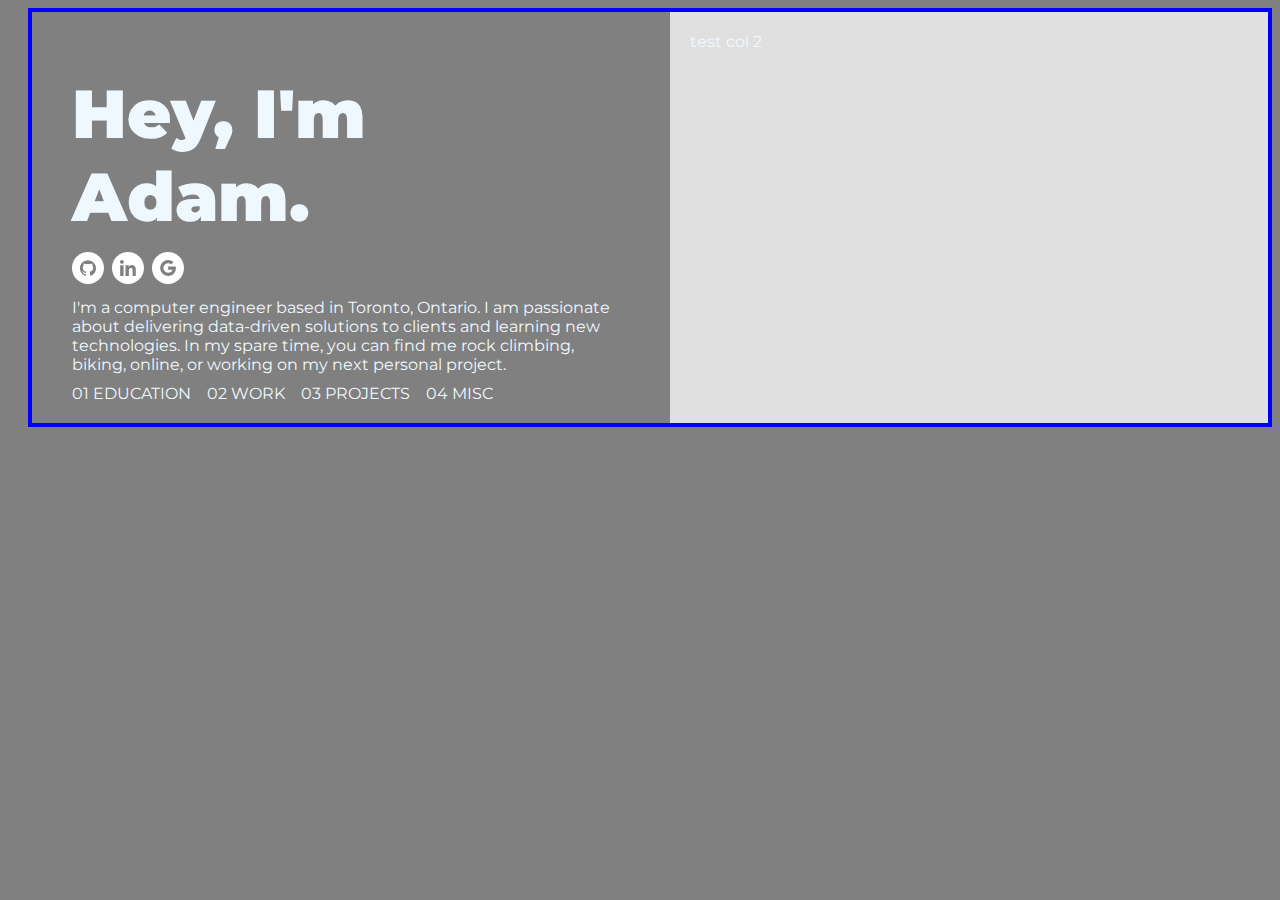
==== index.html @ 9b94fdc8 "photo button function complete, styling 90%" ====
<!DOCTYPE html>
<html lang="en">
<head>
    <meta charset="UTF-8">
    <meta name="viewport" content="width=device-width, initial-scale=1.0">
    <link rel="stylesheet" href="styles.css">
    <link href='https://fonts.googleapis.com/css?family=Montserrat' rel='stylesheet'>
    <title>Adam's Personal Website</title>
</head>
<body>
    <div class="grid-container">
        <div class="left-column">
            <h1><strong>Hey, I'm </br> Adam.</strong></h1>
            
            <nav class="socials">
                <a href="https://github.com/aolwyn" target="_blank"><img src="./Assets/github.svg" alt="GitHub Icon"></a>
                <a href="https://www.linkedin.com/in/adam-bayley-4b6611227/" target="_blank"><img src="./Assets/linkedin.svg" alt="LinkedIn Icon"></a>
                <a href="mailto:secretage002@gmail.com" target="_blank"><img src="./Assets/google.svg"  alt="Google Icon"></a>
                <!-- <img src="./Assets/res.svg" alt="Resume"> TODO -->
            </nav>
            <p>I'm a computer engineer based in Toronto, Ontario. 
                I am passionate about delivering data-driven solutions to clients and learning new technologies.
                In my spare time, you can find me rock climbing, biking, online, or working on my next personal project.</p>
            
                <div class="interior-linking">
                    <a href="#">01 EDUCATION</a>    <a href="#">02 WORK</a>    <a href="#">03 PROJECTS</a>    <a href="#">04 MISC</a>
                </div>
        </div>


        <div class="right-column">
            <p>test col 2</p>
        </div>



    </div>
  
</body>
</html>
---- styles.css ----
body {
    font-family: 'Montserrat', sans-serif;
    background-color: gray;
    color:aliceblue;

} 
h1, p, nav {
    margin: 0;
    padding: 0px;
}

.grid-container {
    display: grid;
    grid-template-columns: 1fr 1fr;
    gap: 20px;
    max-width: 1600px;
    border: 4px solid blue;
    padding-left: 20px;
    margin-left: 20px;
}

.left-column {
    padding: 20px;
    margin-top: 40px;
}

.left-column h1 {
    font-size: 68px;
    padding-bottom: 10px;
}

.socials {
    margin-bottom: 10px;
}
.socials a {
    margin-right: 4px; 
}

.socials img {
    max-width: 80px;
    max-height: 80px;
    display: inline;
    margin-top: 0%;
    padding-top: 4px;
}

.interior-linking {
    margin-top: 10px;
}

.interior-linking a{
    text-decoration: none;
    margin-right: 12px;
    color: inherit;
}

.interior-linking a:hover {
    color: #2E456D;
}

/*               */

.right-column {
    padding: 20px;
    background-color: #e0e0e0;
}
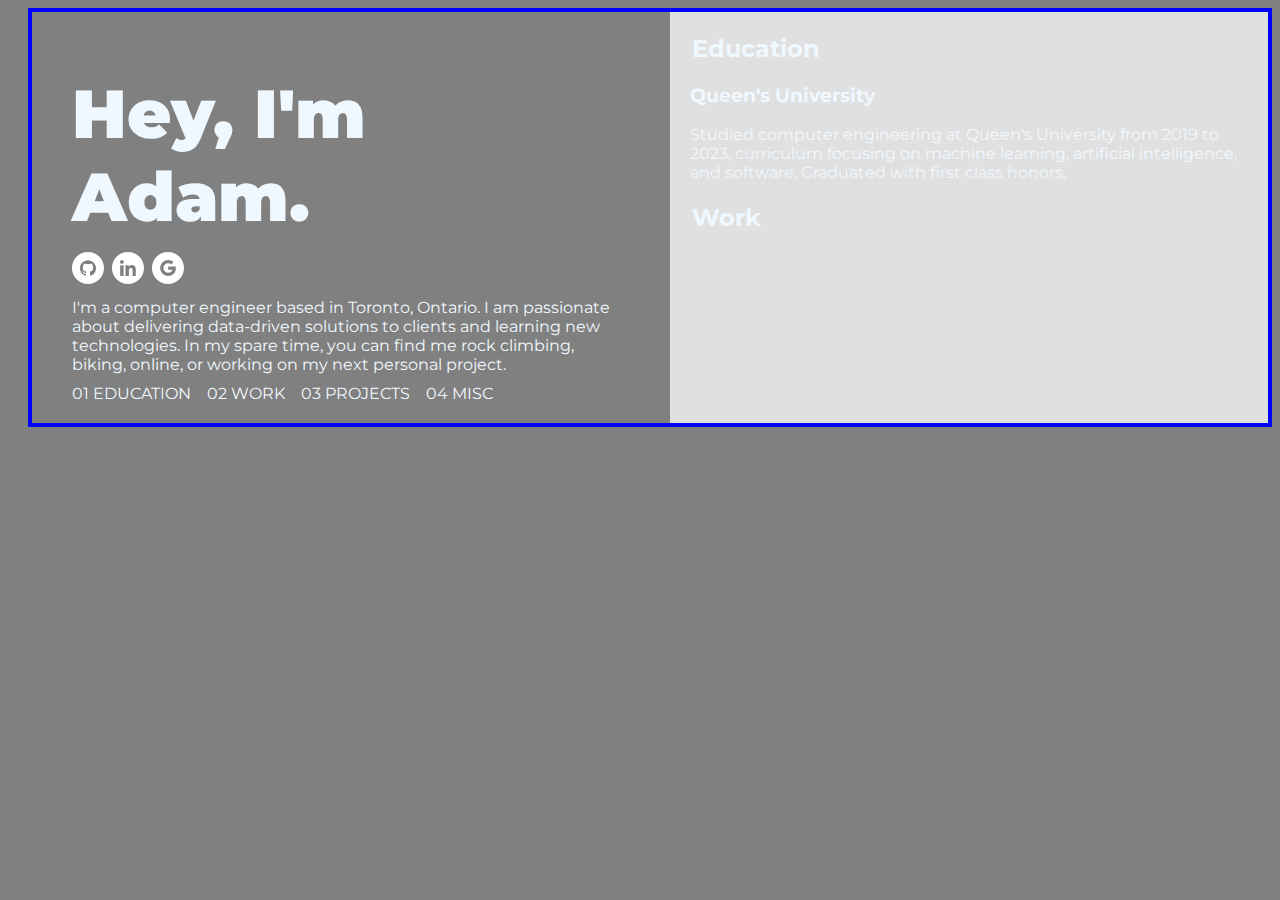
==== commit 7afa855b: "education panel near complete, need to add background" ====
--- a/index.html
+++ b/index.html
@@ -23,13 +23,23 @@
                 In my spare time, you can find me rock climbing, biking, online, or working on my next personal project.</p>
             
                 <div class="interior-linking">
-                    <a href="#">01 EDUCATION</a>    <a href="#">02 WORK</a>    <a href="#">03 PROJECTS</a>    <a href="#">04 MISC</a>
+                    <a href="#Education">01 EDUCATION</a>    <a href="#Work">02 WORK</a>    <a href="#">03 PROJECTS</a>    <a href="#">04 MISC</a>
                 </div>
         </div>
 
 
         <div class="right-column">
-            <p>test col 2</p>
+            <section class="Education" id="Education">
+                <h2>Education</h2>
+                <a href="https://www.queensu.ca/" target="_blank"><h3>Queen's University</h3></a>
+                <p>Studied computer engineering at Queen's University from 2019 to 2023, curriculum focusing on machine learning, artificial intelligence, and software. Graduated with first class honors.</p>
+            </section>
+            <br>
+            <section class="Work" id="Work">
+            <h2>Work</h2>
+
+            </section>
+
         </div>
 
 
--- a/styles.css
+++ b/styles.css
@@ -1,16 +1,18 @@
-
-
 body {
     font-family: 'Montserrat', sans-serif;
     background-color: gray;
     color:aliceblue;
 
 } 
-h1, p, nav {
+h1, h2, p, nav {
     margin: 0;
     padding: 0px;
 }
 
+a {
+    text-decoration: none;
+    color: inherit;
+}
 .grid-container {
     display: grid;
     grid-template-columns: 1fr 1fr;
@@ -51,9 +53,7 @@
 }
 
 .interior-linking a{
-    text-decoration: none;
     margin-right: 12px;
-    color: inherit;
 }
 
 .interior-linking a:hover {
@@ -67,3 +67,8 @@
     background-color: #e0e0e0;
 }
 
+.right-column h2 {
+    padding-bottom: 2px;
+    margin: 2px;
+}
+
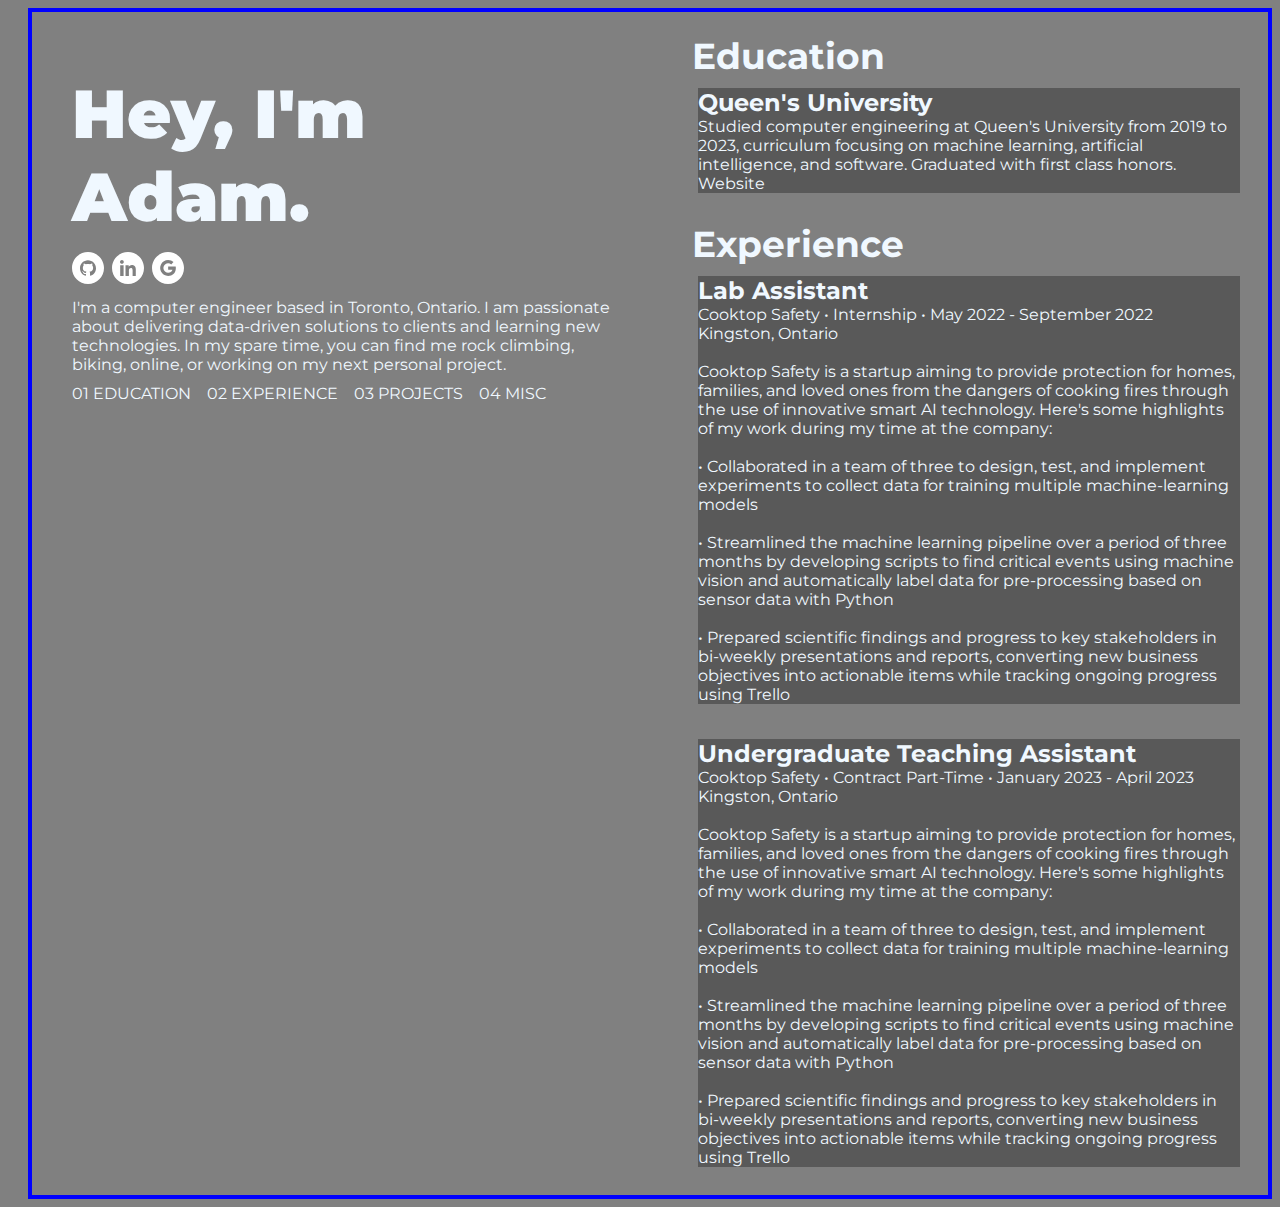
==== commit 4e01b4fd: "updated right panel, education done" ====
--- a/index.html
+++ b/index.html
@@ -23,20 +23,53 @@
                 In my spare time, you can find me rock climbing, biking, online, or working on my next personal project.</p>
             
                 <div class="interior-linking">
-                    <a href="#Education">01 EDUCATION</a>    <a href="#Work">02 WORK</a>    <a href="#">03 PROJECTS</a>    <a href="#">04 MISC</a>
+                    <a href="#Education">01 EDUCATION</a>    <a href="#Experience">02 EXPERIENCE</a>    <a href="#">03 PROJECTS</a>    <a href="#">04 MISC</a>
                 </div>
         </div>
 
 
         <div class="right-column">
             <section class="Education" id="Education">
-                <h2>Education</h2>
-                <a href="https://www.queensu.ca/" target="_blank"><h3>Queen's University</h3></a>
-                <p>Studied computer engineering at Queen's University from 2019 to 2023, curriculum focusing on machine learning, artificial intelligence, and software. Graduated with first class honors.</p>
+                <h1>Education</h1>
+                <div class="education-panel">
+                    <h2>Queen's University</h2>
+                    <p>Studied computer engineering at Queen's University from 2019 to 2023, curriculum 
+                    focusing on machine learning, artificial intelligence, and software. Graduated with first class honors.</p> 
+                <br>
+                    <a href="https://www.queensu.ca/" target="_blank"> Website</a>
+                </div> 
             </section>
             <br>
-            <section class="Work" id="Work">
-            <h2>Work</h2>
+            <section class="Experience" id="Experience">
+                <h1>Experience</h1>
+                <div class="experience-panel">
+                    <h2>Lab Assistant</h2>
+                    <a href="https://cooktopsafety.com" target="_blank">Cooktop Safety</a><p> • Internship • May 2022 - September 2022 <br> Kingston, Ontario</p>
+                    <br><br>
+                    <p>Cooktop Safety is a startup aiming to provide protection for homes, families, 
+                        and loved ones from the dangers of cooking fires through the use of innovative smart AI technology. Here's some highlights of my work during my time at the company:</p>
+                    <br><br>
+                    <p> • Collaborated in a team of three to design, test, and implement experiments to collect data for training multiple machine-learning models</p>
+                    <br><br>
+                    <p>• Streamlined the machine learning pipeline over a period of three months by developing scripts to find critical events using machine vision and automatically label data for pre-processing based on sensor data with Python</p>
+                    <br><br>
+                    <p>• Prepared scientific findings and progress to key stakeholders in bi-weekly presentations and reports, converting new business objectives into actionable items while tracking ongoing progress using Trello</p>
+                </div>
+                <br>
+                <div class="experience-panel">
+                    <h2>Undergraduate Teaching Assistant</h2>
+                    <a href="https://cooktopsafety.com" target="_blank">Cooktop Safety</a><p> • Contract Part-Time • January 2023 - April 2023 <br> Kingston, Ontario</p>
+                    <br><br>
+                    <p>Cooktop Safety is a startup aiming to provide protection for homes, families, 
+                        and loved ones from the dangers of cooking fires through the use of innovative smart AI technology. Here's some highlights of my work during my time at the company:</p>
+                    <br><br>
+                    <p> • Collaborated in a team of three to design, test, and implement experiments to collect data for training multiple machine-learning models</p>
+                    <br><br>
+                    <p>• Streamlined the machine learning pipeline over a period of three months by developing scripts to find critical events using machine vision and automatically label data for pre-processing based on sensor data with Python</p>
+                    <br><br>
+                    <p>• Prepared scientific findings and progress to key stakeholders in bi-weekly presentations and reports, converting new business objectives into actionable items while tracking ongoing progress using Trello</p>
+                </div>
+
 
             </section>
 
--- a/styles.css
+++ b/styles.css
@@ -64,11 +64,28 @@
 
 .right-column {
     padding: 20px;
-    background-color: #e0e0e0;
+    /* background-color: #e0e0e0; */
+    background-color: gray;
 }
 
-.right-column h2 {
+.right-column h1 {
     padding-bottom: 2px;
     margin: 2px;
+    font-size: 36px;
 }
 
+.education-panel {
+    /* opacity: 0.3; */
+    background-color: rgb(0,0,0,0.3);
+    margin: 8px;
+}
+
+.experience-panel {
+    background-color: rgb(0,0,0,0.3);
+    margin: 8px;
+
+}
+
+.experience-panel a, p {
+    display: inline;
+}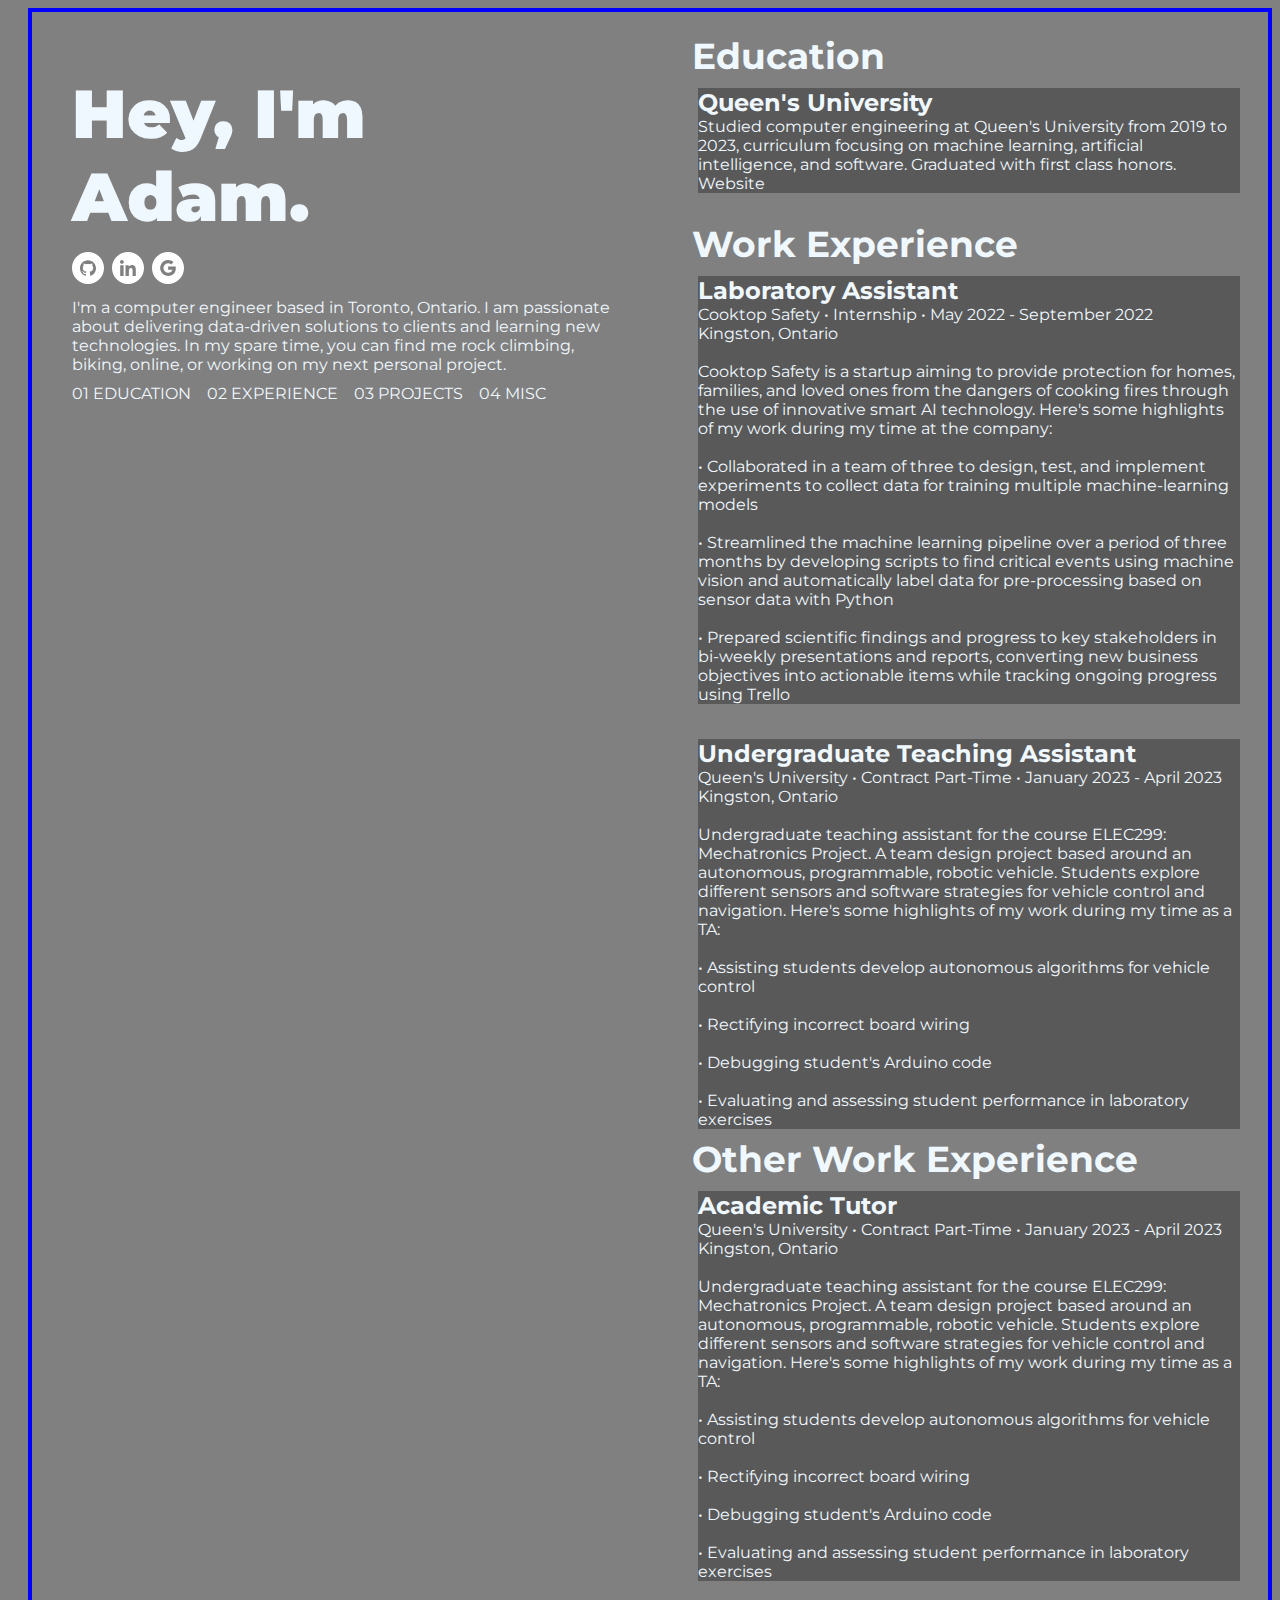
==== commit 202d61c3: "UTA added, need to make section more modular." ====
--- a/index.html
+++ b/index.html
@@ -41,9 +41,9 @@
             </section>
             <br>
             <section class="Experience" id="Experience">
-                <h1>Experience</h1>
+                <h1>Work Experience</h1>
                 <div class="experience-panel">
-                    <h2>Lab Assistant</h2>
+                    <h2>Laboratory Assistant</h2>
                     <a href="https://cooktopsafety.com" target="_blank">Cooktop Safety</a><p> • Internship • May 2022 - September 2022 <br> Kingston, Ontario</p>
                     <br><br>
                     <p>Cooktop Safety is a startup aiming to provide protection for homes, families, 
@@ -58,20 +58,34 @@
                 <br>
                 <div class="experience-panel">
                     <h2>Undergraduate Teaching Assistant</h2>
-                    <a href="https://cooktopsafety.com" target="_blank">Cooktop Safety</a><p> • Contract Part-Time • January 2023 - April 2023 <br> Kingston, Ontario</p>
+                    <a href="https://engineering.queensu.ca/ece/undergraduate/courses/elec-299.html" target="_blank">Queen's University</a><p> • Contract Part-Time • January 2023 - April 2023 <br> Kingston, Ontario</p>
                     <br><br>
-                    <p>Cooktop Safety is a startup aiming to provide protection for homes, families, 
-                        and loved ones from the dangers of cooking fires through the use of innovative smart AI technology. Here's some highlights of my work during my time at the company:</p>
+                    <p>Undergraduate teaching assistant for the course ELEC299: Mechatronics Project. A team design project based around an autonomous, programmable, robotic vehicle. Students explore different sensors and software strategies for vehicle control and navigation. Here's some highlights of my work during my time as a TA:</p>
                     <br><br>
-                    <p> • Collaborated in a team of three to design, test, and implement experiments to collect data for training multiple machine-learning models</p>
+                    <p> • Assisting students develop autonomous algorithms for vehicle control</p>
                     <br><br>
-                    <p>• Streamlined the machine learning pipeline over a period of three months by developing scripts to find critical events using machine vision and automatically label data for pre-processing based on sensor data with Python</p>
+                    <p>• Rectifying incorrect board wiring</p>
                     <br><br>
-                    <p>• Prepared scientific findings and progress to key stakeholders in bi-weekly presentations and reports, converting new business objectives into actionable items while tracking ongoing progress using Trello</p>
+                    <p>• Debugging student's Arduino code</p>
+                    <br><br>
+                    <p>• Evaluating and assessing student performance in laboratory exercises</p>
                 </div>
-
-
-            </section>
+                <h1>Other Work Experience</h1>
+                <div class="experience-panel">
+                    <h2>Academic Tutor</h2>
+                    <a href="https://engineering.queensu.ca/ece/undergraduate/courses/elec-299.html" target="_blank">Queen's University</a><p> • Contract Part-Time • January 2023 - April 2023 <br> Kingston, Ontario</p>
+                    <br><br>
+                    <p>Undergraduate teaching assistant for the course ELEC299: Mechatronics Project. A team design project based around an autonomous, programmable, robotic vehicle. Students explore different sensors and software strategies for vehicle control and navigation. Here's some highlights of my work during my time as a TA:</p>
+                    <br><br>
+                    <p> • Assisting students develop autonomous algorithms for vehicle control</p>
+                    <br><br>
+                    <p>• Rectifying incorrect board wiring</p>
+                    <br><br>
+                    <p>• Debugging student's Arduino code</p>
+                    <br><br>
+                    <p>• Evaluating and assessing student performance in laboratory exercises</p>
+                </div>
+            </section> <!-- Close the work experience section-->
 
         </div>
 
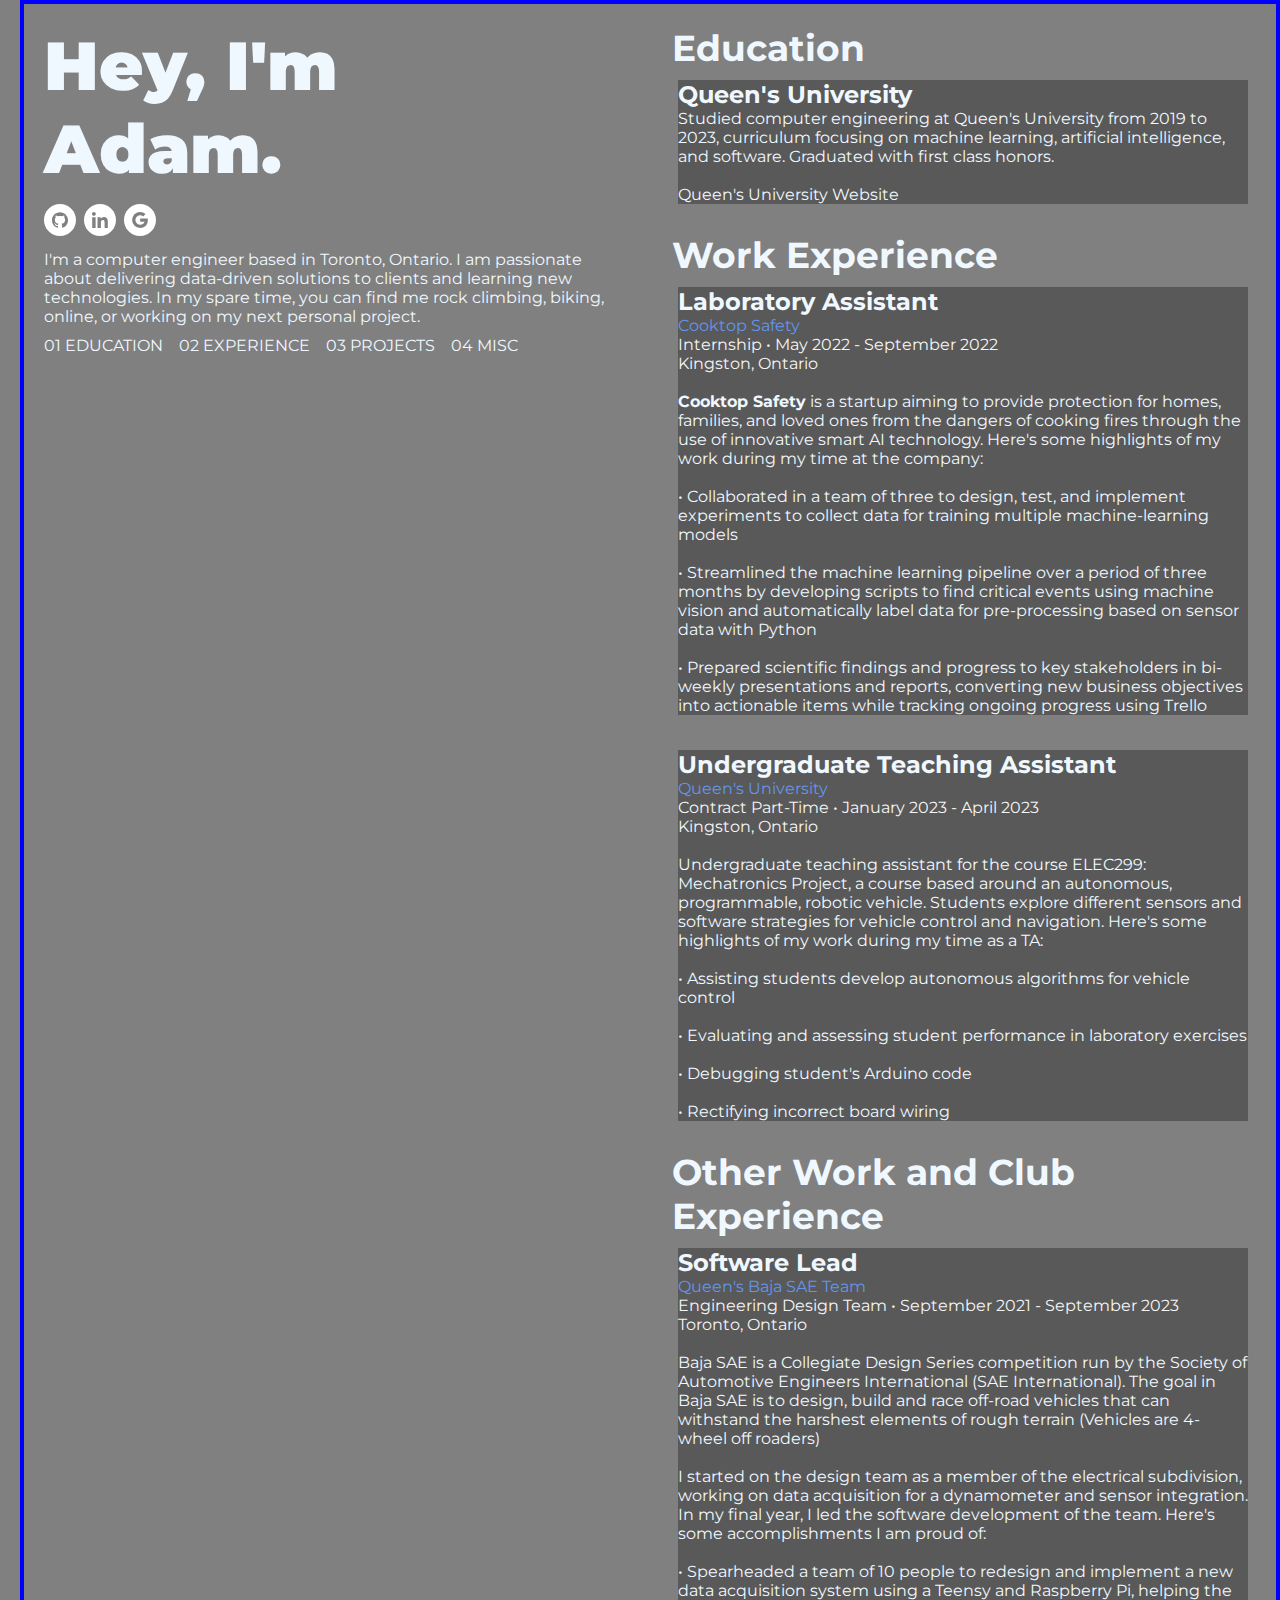
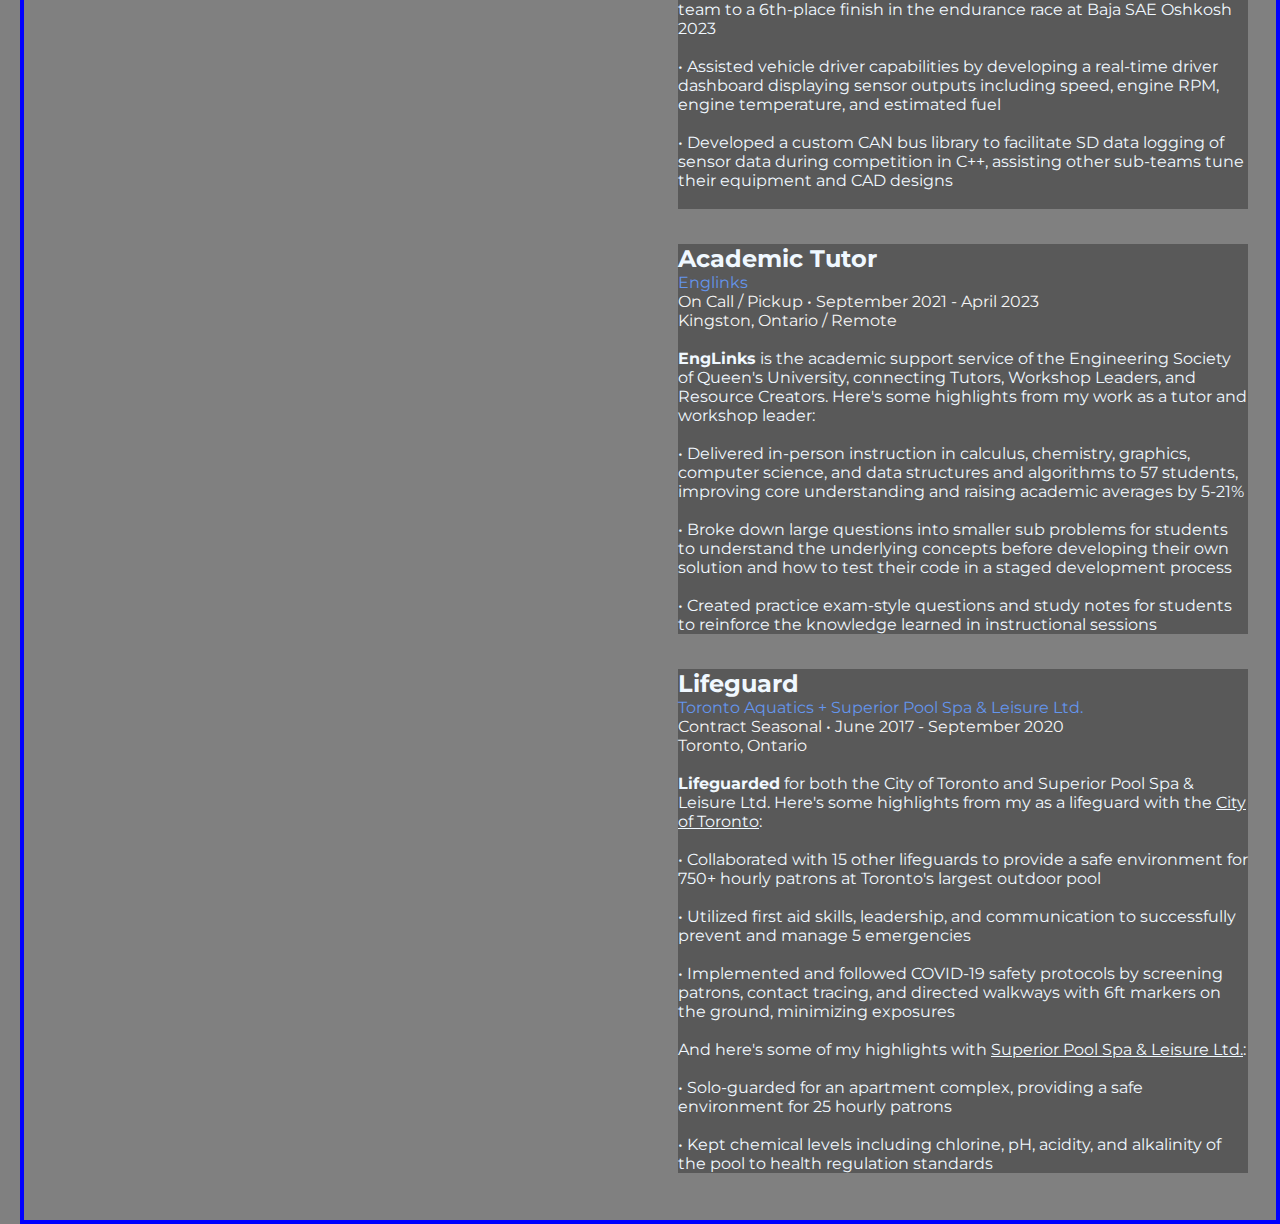
==== commit 5dbc2fea: "all experiences completed, background todo. left column now fixed, right adjusts to viewport." ====
--- a/index.html
+++ b/index.html
@@ -1,97 +1,156 @@
 <!DOCTYPE html>
 <html lang="en">
-<head>
-    <meta charset="UTF-8">
-    <meta name="viewport" content="width=device-width, initial-scale=1.0">
-    <link rel="stylesheet" href="styles.css">
-    <link href='https://fonts.googleapis.com/css?family=Montserrat' rel='stylesheet'>
-    <title>Adam's Personal Website</title>
-</head>
-<body>
-    <div class="grid-container">
-        <div class="left-column">
-            <h1><strong>Hey, I'm </br> Adam.</strong></h1>
-            
-            <nav class="socials">
-                <a href="https://github.com/aolwyn" target="_blank"><img src="./Assets/github.svg" alt="GitHub Icon"></a>
-                <a href="https://www.linkedin.com/in/adam-bayley-4b6611227/" target="_blank"><img src="./Assets/linkedin.svg" alt="LinkedIn Icon"></a>
-                <a href="mailto:secretage002@gmail.com" target="_blank"><img src="./Assets/google.svg"  alt="Google Icon"></a>
-                <!-- <img src="./Assets/res.svg" alt="Resume"> TODO -->
-            </nav>
-            <p>I'm a computer engineer based in Toronto, Ontario. 
-                I am passionate about delivering data-driven solutions to clients and learning new technologies.
-                In my spare time, you can find me rock climbing, biking, online, or working on my next personal project.</p>
-            
-                <div class="interior-linking">
-                    <a href="#Education">01 EDUCATION</a>    <a href="#Experience">02 EXPERIENCE</a>    <a href="#">03 PROJECTS</a>    <a href="#">04 MISC</a>
-                </div>
-        </div>
+	<head>
+		<meta charset="UTF-8">
+		<meta name="viewport" content="width=device-width, initial-scale=1.0">
+		<link rel="stylesheet" href="styles.css">
+		<link href='https://fonts.googleapis.com/css?family=Montserrat' rel='stylesheet'>
+		<title>Adam's Personal Website</title>
+	</head>
+	<body>
+		<div class="grid-container">
+			<div class="left-column">
+				<h1>
+					<strong>Hey, I'm </br> Adam. </strong>
+				</h1>
+				<nav class="socials">
+					<a href="https://github.com/aolwyn" target="_blank">
+						<img src="./Assets/github.svg" alt="GitHub Icon">
+					</a>
+					<a href="https://www.linkedin.com/in/adam-bayley-4b6611227/" target="_blank">
+						<img src="./Assets/linkedin.svg" alt="LinkedIn Icon">
+					</a>
+					<a href="mailto:secretage002@gmail.com" target="_blank">
+						<img src="./Assets/google.svg" alt="Google Icon">
+					</a>
+					<!-- <img src="./Assets/res.svg" alt="Resume"> TODO -->
+				</nav>
+				<p>I'm a computer engineer based in Toronto, Ontario. I am passionate about delivering data-driven solutions to clients and learning new technologies. In my spare time, you can find me rock climbing, biking, online, or working on my next personal project.</p>
+				<div class="interior-linking">
+					<a href="#Education">01 EDUCATION</a>
+					<a href="#Experience">02 EXPERIENCE</a>
+					<a href="#">03 PROJECTS</a>
+					<a href="#">04 MISC</a>
+				</div>
+			</div>
+			<div class="right-column">
+				<section class="Education" id="Education">
+					<h1>Education</h1>
+					<div class="education-panel">
+						<h2>Queen's University</h2>
+						<p>Studied computer engineering at Queen's University from 2019 to 2023, curriculum focusing on machine learning, artificial intelligence, and software. Graduated with first class honors.</p>
+						<br>
+						<a href="https://www.queensu.ca/" target="_blank">Queen's University Website</a>
+					</div>
+				</section>
+				<br>
+				<section class="Experience" id="Experience">
+					<h1>Work Experience</h1>
+					<div class="experience-panel">
+						<h2>Laboratory Assistant</h2>
+						<div class="experience-panel-info">
+							<a href="https://cooktopsafety.com" target="_blank"> Cooktop Safety </a>
+							<p>Internship • May 2022 - September 2022 <br> Kingston, Ontario </p>
+						</div>
+						<br>
+						<p>
+							<strong>Cooktop Safety</strong> is a startup aiming to provide protection for homes, families, and loved ones from the dangers of cooking fires through the use of innovative smart AI technology. Here's some highlights of my work during my time at the company:
+						</p>
+						<br>
+						<p> • Collaborated in a team of three to design, test, and implement experiments to collect data for training multiple machine-learning models</p>
+						<br>
+						<p>• Streamlined the machine learning pipeline over a period of three months by developing scripts to find critical events using machine vision and automatically label data for pre-processing based on sensor data with Python</p>
+						<br>
+						<p>• Prepared scientific findings and progress to key stakeholders in bi-weekly presentations and reports, converting new business objectives into actionable items while tracking ongoing progress using Trello</p>
+					</div>
+					<br>
+					<div class="experience-panel">
+						<h2>Undergraduate Teaching Assistant</h2>
+						<div class="experience-panel-info">
+							<a href="https://engineering.queensu.ca/ece/undergraduate/courses/elec-299.html" target="_blank">Queen's University</a>
+							<p>Contract Part-Time • January 2023 - April 2023 <br> Kingston, Ontario </p>
+						</div>
+						<br>
+						<p>Undergraduate teaching assistant for the course ELEC299: Mechatronics Project, a course based around an autonomous, programmable, robotic vehicle. Students explore different sensors and software strategies for vehicle control and navigation. Here's some highlights of my work during my time as a TA:</p>
+						<br>
+						<p> • Assisting students develop autonomous algorithms for vehicle control</p>
+						<br>
+						<p>• Evaluating and assessing student performance in laboratory exercises</p>
+						<br>
+						<p>• Debugging student's Arduino code</p>
+						<br>
+						<p>• Rectifying incorrect board wiring</p>
+					</div>
+					<br>
+					<h1>Other Work and Club Experience</h1>
+					<div class="experience-panel">
+						<h2>Software Lead</h2>
+						<div class="experience-panel-info">
+							<a href="https://www.queensbaja.ca/about-us/" target="_blank">Queen's Baja SAE Team</a>
+							<p>Engineering Design Team • September 2021 - September 2023 <br> Toronto, Ontario </p>
+						</div>
+						<br>
+						<p>Baja SAE is a Collegiate Design Series competition run by the Society of Automotive Engineers International (SAE International). The goal in Baja SAE is to design, build and race off-road vehicles that can withstand the harshest elements of rough terrain (Vehicles are 4-wheel off roaders)</p>
+						<br>
+						<p>I started on the design team as a member of the electrical subdivision, working on data acquisition for a dynamometer and sensor integration. In my final year, I led the software development of the team. Here's some accomplishments I am proud of:</p>
+						<br>
+						<p>• Spearheaded a team of 10 people to redesign and implement a new data acquisition system using a Teensy and Raspberry Pi, helping the team to a 6th-place finish in the endurance race at Baja SAE Oshkosh 2023</p>
+						<br>
+						<p>• Assisted vehicle driver capabilities by developing a real-time driver dashboard displaying sensor outputs including speed, engine RPM, engine temperature, and estimated fuel </p>
+						<br>
+						<p>• Developed a custom CAN bus library to facilitate SD data logging of sensor data during competition in C++, assisting other sub-teams tune their equipment and CAD designs </p>
+						<br>
+					</div>
+					<br>
+					<div class="experience-panel">
+						<h2>Academic Tutor</h2>
+						<div class="experience-panel-info">
+							<a href="https://englinks.ca/about-englinks/" target="_blank">Englinks</a>
+							<p>On Call / Pickup • September 2021 - April 2023 <br> Kingston, Ontario / Remote </p>
+						</div>
+						<br>
+						<p>
+							<strong>EngLinks</strong> is the academic support service of the Engineering Society of Queen's University, connecting Tutors, Workshop Leaders, and Resource Creators. Here's some highlights from my work as a tutor and workshop leader:
+						</p>
+						<br>
+						<p>• Delivered in-person instruction in calculus, chemistry, graphics, computer science, and data structures and algorithms to 57 students, improving core understanding and raising academic averages by 5-21%</p>
+						<br>
+						<p>• Broke down large questions into smaller sub problems for students to understand the underlying concepts before developing their own solution and how to test their code in a staged development process</p>
+						<br>
+						<p>• Created practice exam-style questions and study notes for students to reinforce the knowledge learned in instructional sessions</p>
+					</div>
+					<br>
+					<div class="experience-panel">
+						<h2>Lifeguard</h2>
+						<div class="experience-panel-info">
+							<a href="https://www.toronto.ca/explore-enjoy/recreation/leadership-employment-readiness/aquatic-leadership/" target="_blank">Toronto Aquatics +</a>
+							<a href="https://superiorpool.com/" target="_blank">Superior Pool Spa & Leisure Ltd.</a>
+							<p>Contract Seasonal • June 2017 - September 2020 <br> Toronto, Ontario </p>
+						</div>
+						<br>
+						<p>
+							<strong>Lifeguarded</strong> for both the City of Toronto and Superior Pool Spa & Leisure Ltd. Here's some highlights from my as a lifeguard with the <u>City of Toronto</u>:
+						</p>
+						<br>
+						<p>• Collaborated with 15 other lifeguards to provide a safe environment for 750+ hourly patrons at Toronto's largest outdoor pool</p>
+						<br>
+						<p>• Utilized first aid skills, leadership, and communication to successfully prevent and manage 5 emergencies</p>
+						<br>
+						<p>• Implemented and followed COVID-19 safety protocols by screening patrons, contact tracing, and directed walkways with 6ft markers on the ground, minimizing exposures</p>
+						<br>
+						<p>And here's some of my highlights with <u>Superior Pool Spa & Leisure Ltd.</u>: </p>
+						<br>
+						<p>• Solo-guarded for an apartment complex, providing a safe environment for 25 hourly patrons</p>
+						<br>
+						<p>• Kept chemical levels including chlorine, pH, acidity, and alkalinity of the pool to health regulation standards </p>
+					</div>
+					<br>
+				</section>
+				<!-- Close the work experience section-->
+                <section class="Projects" id="Projects">
 
-
-        <div class="right-column">
-            <section class="Education" id="Education">
-                <h1>Education</h1>
-                <div class="education-panel">
-                    <h2>Queen's University</h2>
-                    <p>Studied computer engineering at Queen's University from 2019 to 2023, curriculum 
-                    focusing on machine learning, artificial intelligence, and software. Graduated with first class honors.</p> 
-                <br>
-                    <a href="https://www.queensu.ca/" target="_blank"> Website</a>
-                </div> 
-            </section>
-            <br>
-            <section class="Experience" id="Experience">
-                <h1>Work Experience</h1>
-                <div class="experience-panel">
-                    <h2>Laboratory Assistant</h2>
-                    <a href="https://cooktopsafety.com" target="_blank">Cooktop Safety</a><p> • Internship • May 2022 - September 2022 <br> Kingston, Ontario</p>
-                    <br><br>
-                    <p>Cooktop Safety is a startup aiming to provide protection for homes, families, 
-                        and loved ones from the dangers of cooking fires through the use of innovative smart AI technology. Here's some highlights of my work during my time at the company:</p>
-                    <br><br>
-                    <p> • Collaborated in a team of three to design, test, and implement experiments to collect data for training multiple machine-learning models</p>
-                    <br><br>
-                    <p>• Streamlined the machine learning pipeline over a period of three months by developing scripts to find critical events using machine vision and automatically label data for pre-processing based on sensor data with Python</p>
-                    <br><br>
-                    <p>• Prepared scientific findings and progress to key stakeholders in bi-weekly presentations and reports, converting new business objectives into actionable items while tracking ongoing progress using Trello</p>
-                </div>
-                <br>
-                <div class="experience-panel">
-                    <h2>Undergraduate Teaching Assistant</h2>
-                    <a href="https://engineering.queensu.ca/ece/undergraduate/courses/elec-299.html" target="_blank">Queen's University</a><p> • Contract Part-Time • January 2023 - April 2023 <br> Kingston, Ontario</p>
-                    <br><br>
-                    <p>Undergraduate teaching assistant for the course ELEC299: Mechatronics Project. A team design project based around an autonomous, programmable, robotic vehicle. Students explore different sensors and software strategies for vehicle control and navigation. Here's some highlights of my work during my time as a TA:</p>
-                    <br><br>
-                    <p> • Assisting students develop autonomous algorithms for vehicle control</p>
-                    <br><br>
-                    <p>• Rectifying incorrect board wiring</p>
-                    <br><br>
-                    <p>• Debugging student's Arduino code</p>
-                    <br><br>
-                    <p>• Evaluating and assessing student performance in laboratory exercises</p>
-                </div>
-                <h1>Other Work Experience</h1>
-                <div class="experience-panel">
-                    <h2>Academic Tutor</h2>
-                    <a href="https://engineering.queensu.ca/ece/undergraduate/courses/elec-299.html" target="_blank">Queen's University</a><p> • Contract Part-Time • January 2023 - April 2023 <br> Kingston, Ontario</p>
-                    <br><br>
-                    <p>Undergraduate teaching assistant for the course ELEC299: Mechatronics Project. A team design project based around an autonomous, programmable, robotic vehicle. Students explore different sensors and software strategies for vehicle control and navigation. Here's some highlights of my work during my time as a TA:</p>
-                    <br><br>
-                    <p> • Assisting students develop autonomous algorithms for vehicle control</p>
-                    <br><br>
-                    <p>• Rectifying incorrect board wiring</p>
-                    <br><br>
-                    <p>• Debugging student's Arduino code</p>
-                    <br><br>
-                    <p>• Evaluating and assessing student performance in laboratory exercises</p>
-                </div>
-            </section> <!-- Close the work experience section-->
-
-        </div>
-
-
-
-    </div>
-  
-</body>
+                </section>
+			</div>
+		</div>
+	</body>
 </html>--- a/styles.css
+++ b/styles.css
@@ -1,9 +1,11 @@
+
 body {
     font-family: 'Montserrat', sans-serif;
     background-color: gray;
-    color:aliceblue;
+    color: aliceblue;
+    margin: 0;
+}
 
-} 
 h1, h2, p, nav {
     margin: 0;
     padding: 0px;
@@ -13,19 +15,32 @@
     text-decoration: none;
     color: inherit;
 }
+
 .grid-container {
-    display: grid;
-    grid-template-columns: 1fr 1fr;
-    gap: 20px;
+    display: flex;
     max-width: 1600px;
     border: 4px solid blue;
-    padding-left: 20px;
     margin-left: 20px;
 }
 
 .left-column {
+    flex: 0 0 50%; 
     padding: 20px;
-    margin-top: 40px;
+    position: sticky;
+    top: 0;
+    background-color: gray;
+    z-index: 1;
+    box-sizing: border-box; /* Include padding and border in the width */
+    height: 100vh; /* Make the left column the full height of the viewport */
+    overflow: auto; /* Enable scrolling if content exceeds viewport height */
+}
+
+.right-column {
+    flex: 0 0 50%; /* Set a fixed width for the right column */
+    padding: 20px;
+    background-color: gray;
+    box-sizing: border-box;
+    overflow-y: auto; /* Enable scrolling if content exceeds viewport height */
 }
 
 .left-column h1 {
@@ -36,8 +51,9 @@
 .socials {
     margin-bottom: 10px;
 }
+
 .socials a {
-    margin-right: 4px; 
+    margin-right: 4px;
 }
 
 .socials img {
@@ -52,20 +68,12 @@
     margin-top: 10px;
 }
 
-.interior-linking a{
+.interior-linking a {
     margin-right: 12px;
 }
 
 .interior-linking a:hover {
     color: #2E456D;
-}
-
-/*               */
-
-.right-column {
-    padding: 20px;
-    /* background-color: #e0e0e0; */
-    background-color: gray;
 }
 
 .right-column h1 {
@@ -74,18 +82,19 @@
     font-size: 36px;
 }
 
-.education-panel {
-    /* opacity: 0.3; */
-    background-color: rgb(0,0,0,0.3);
+.education-panel,
+.experience-panel {
+    background-color: rgba(0, 0, 0, 0.3);
     margin: 8px;
 }
 
-.experience-panel {
-    background-color: rgb(0,0,0,0.3);
-    margin: 8px;
-
+.experience-panel-info {
+    display: inline;
+}
+.experience-panel-info a {
+    color: cornflowerblue;
 }
 
-.experience-panel a, p {
-    display: inline;
-}+.experience-panel-info p {
+    color: whitesmoke;
+}
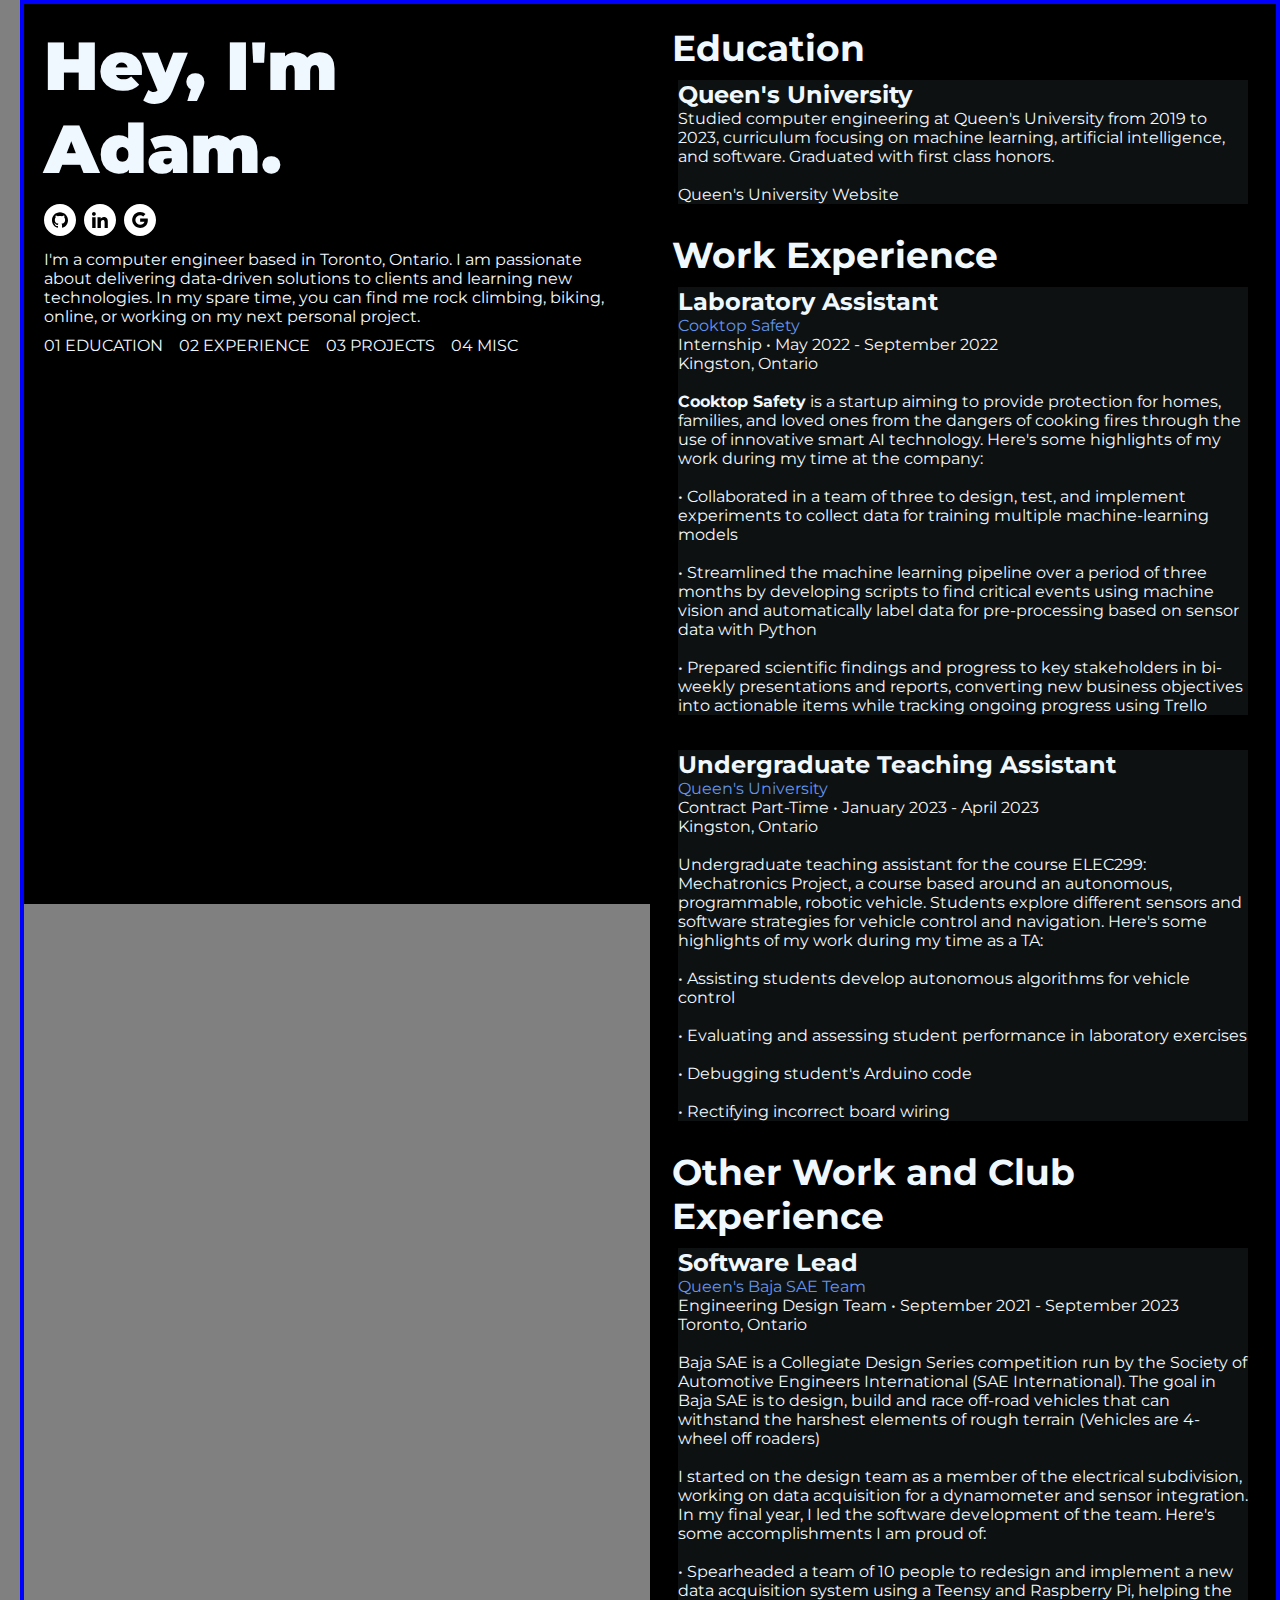
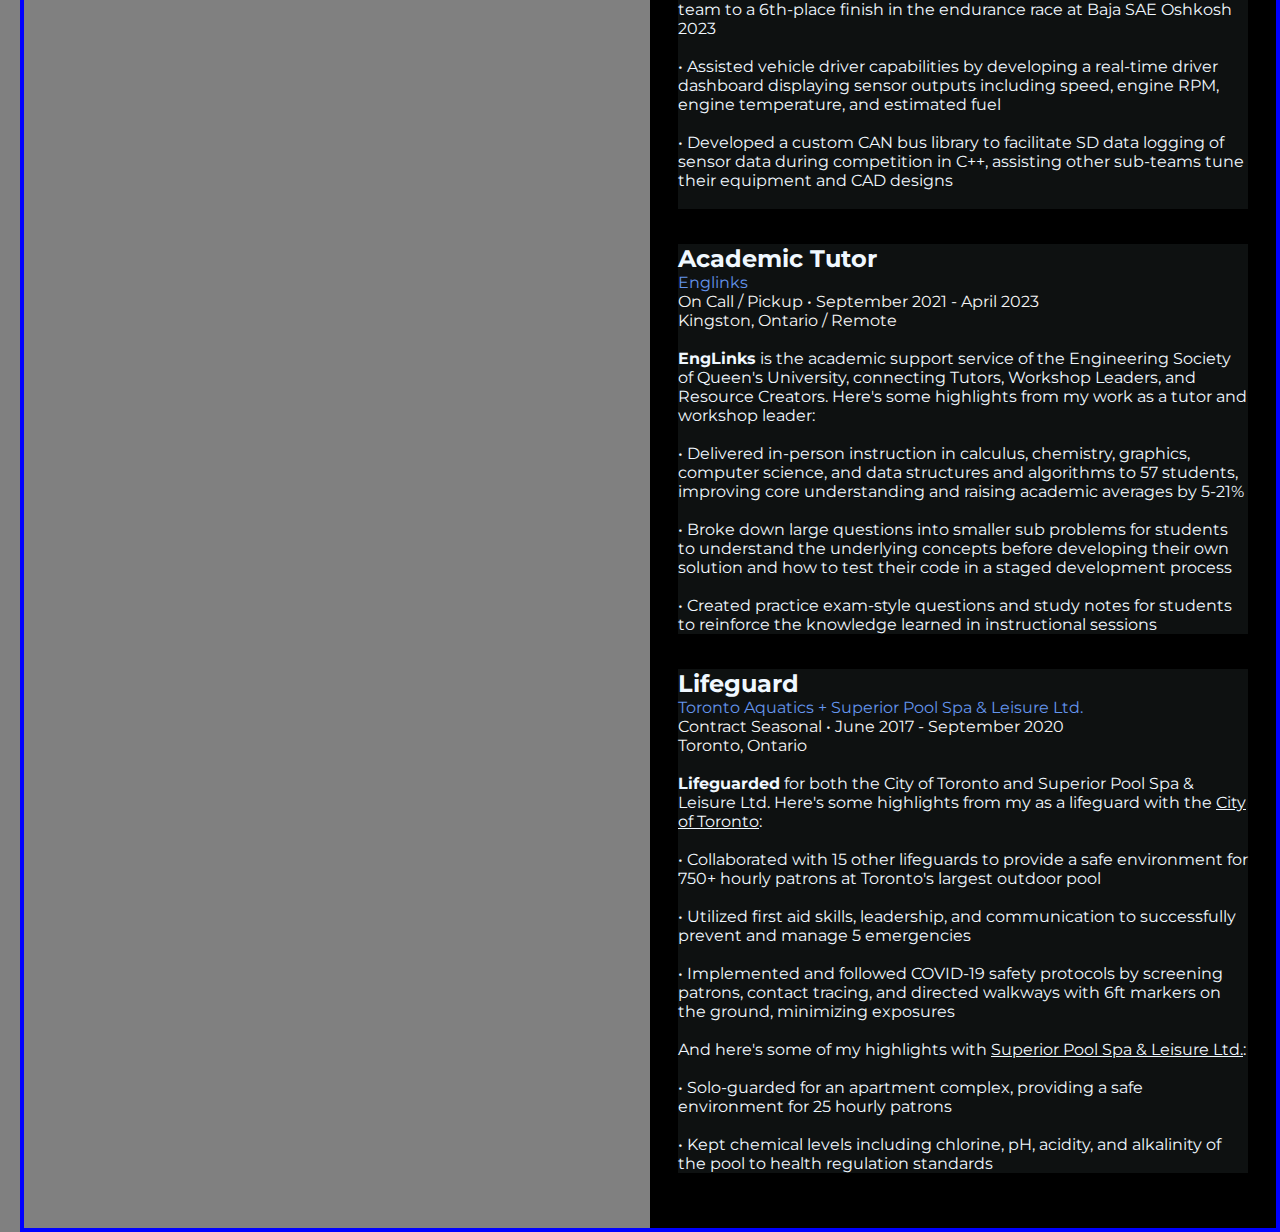
==== commit 6a32ab81: "start updating background and colors, gaming + projects TODO" ====
--- a/index.html
+++ b/index.html
@@ -148,8 +148,16 @@
 				</section>
 				<!-- Close the work experience section-->
                 <section class="Projects" id="Projects">
+					<div class="project-panel">
+
+					</div>
 
                 </section>
+				<section class="Gaming" id="Gaming">
+					<div class="gaming-panel">
+						
+					</div>
+				</section>
 			</div>
 		</div>
 	</body>
--- a/styles.css
+++ b/styles.css
@@ -1,7 +1,7 @@
 
 body {
     font-family: 'Montserrat', sans-serif;
-    background-color: gray;
+    background-color: gray;/*gray*/
     color: aliceblue;
     margin: 0;
 }
@@ -28,7 +28,7 @@
     padding: 20px;
     position: sticky;
     top: 0;
-    background-color: gray;
+    background-color: black;
     z-index: 1;
     box-sizing: border-box; /* Include padding and border in the width */
     height: 100vh; /* Make the left column the full height of the viewport */
@@ -38,7 +38,7 @@
 .right-column {
     flex: 0 0 50%; /* Set a fixed width for the right column */
     padding: 20px;
-    background-color: gray;
+    background-color: black;
     box-sizing: border-box;
     overflow-y: auto; /* Enable scrolling if content exceeds viewport height */
 }
@@ -83,8 +83,9 @@
 }
 
 .education-panel,
-.experience-panel {
-    background-color: rgba(0, 0, 0, 0.3);
+.experience-panel,
+.project-panel {
+    background-color: #0e1111;/* rgba(0, 0, 0, 0.3)*/
     margin: 8px;
 }
 
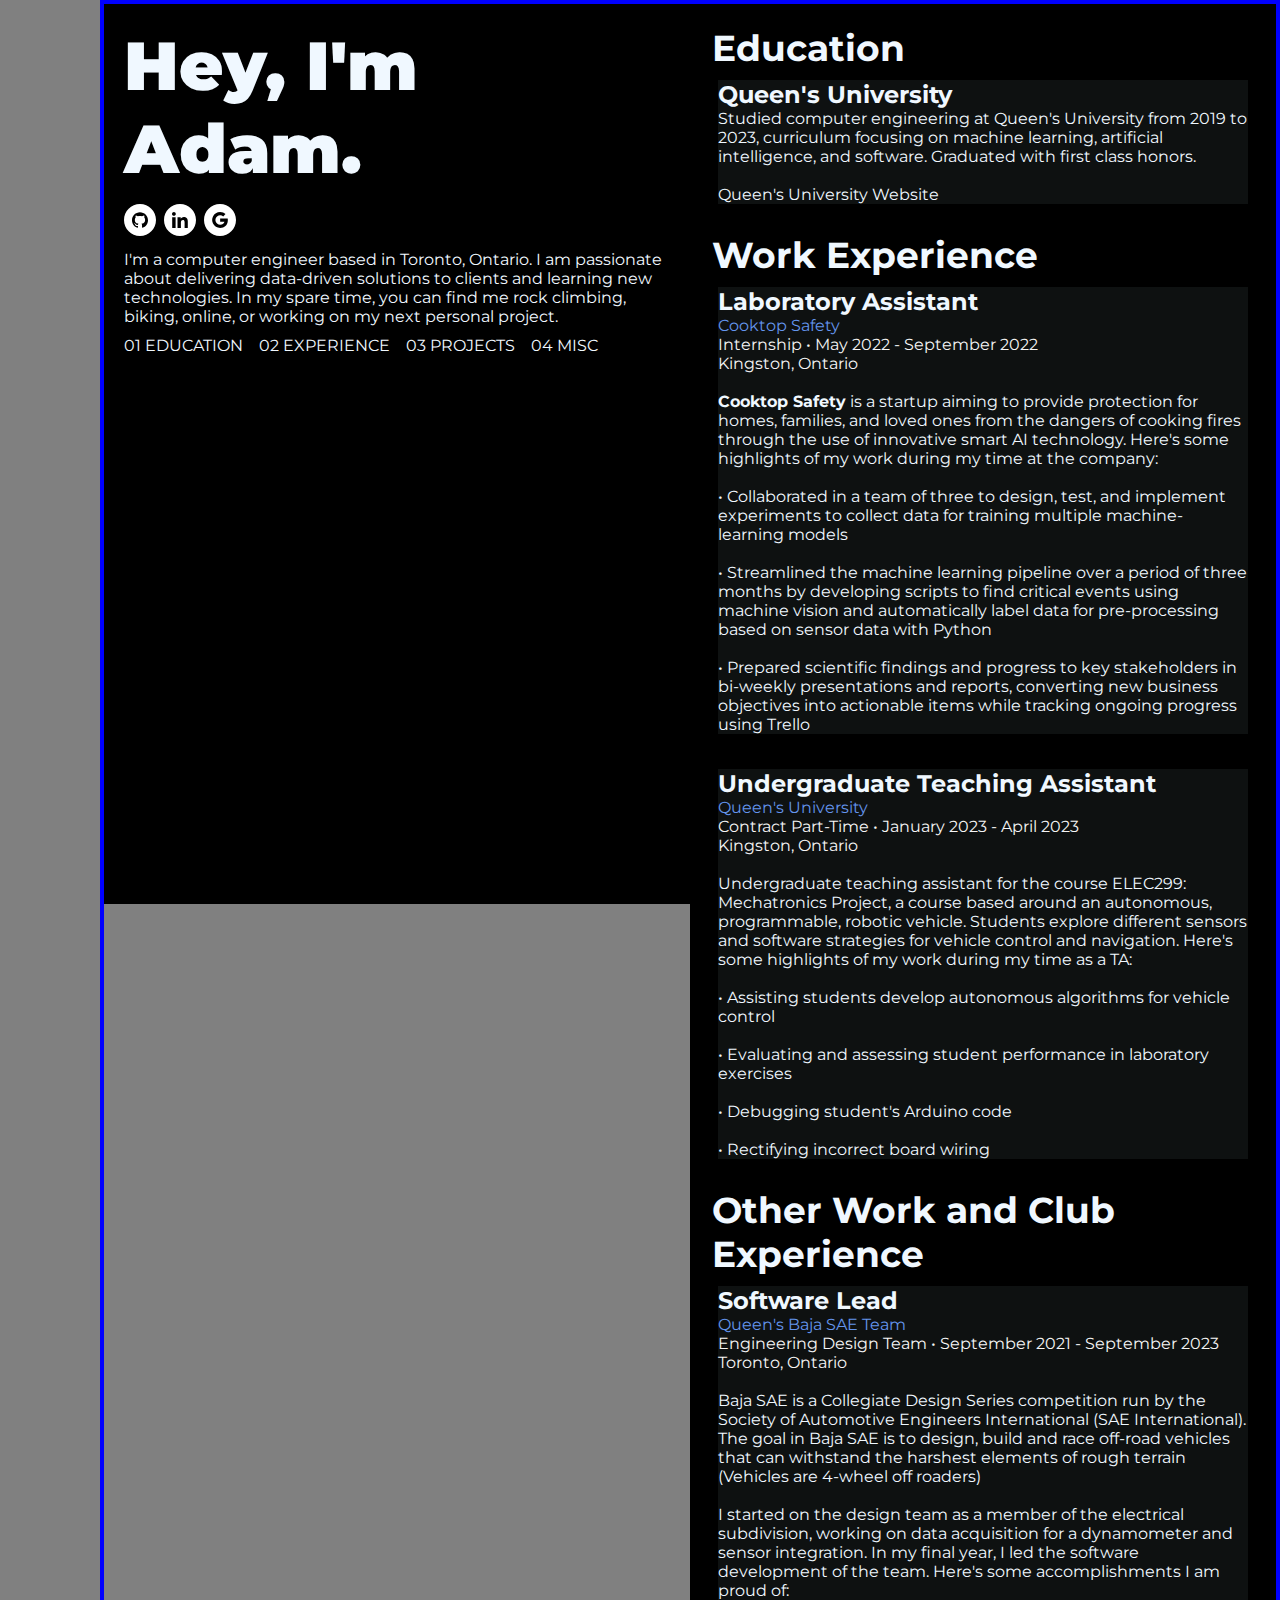
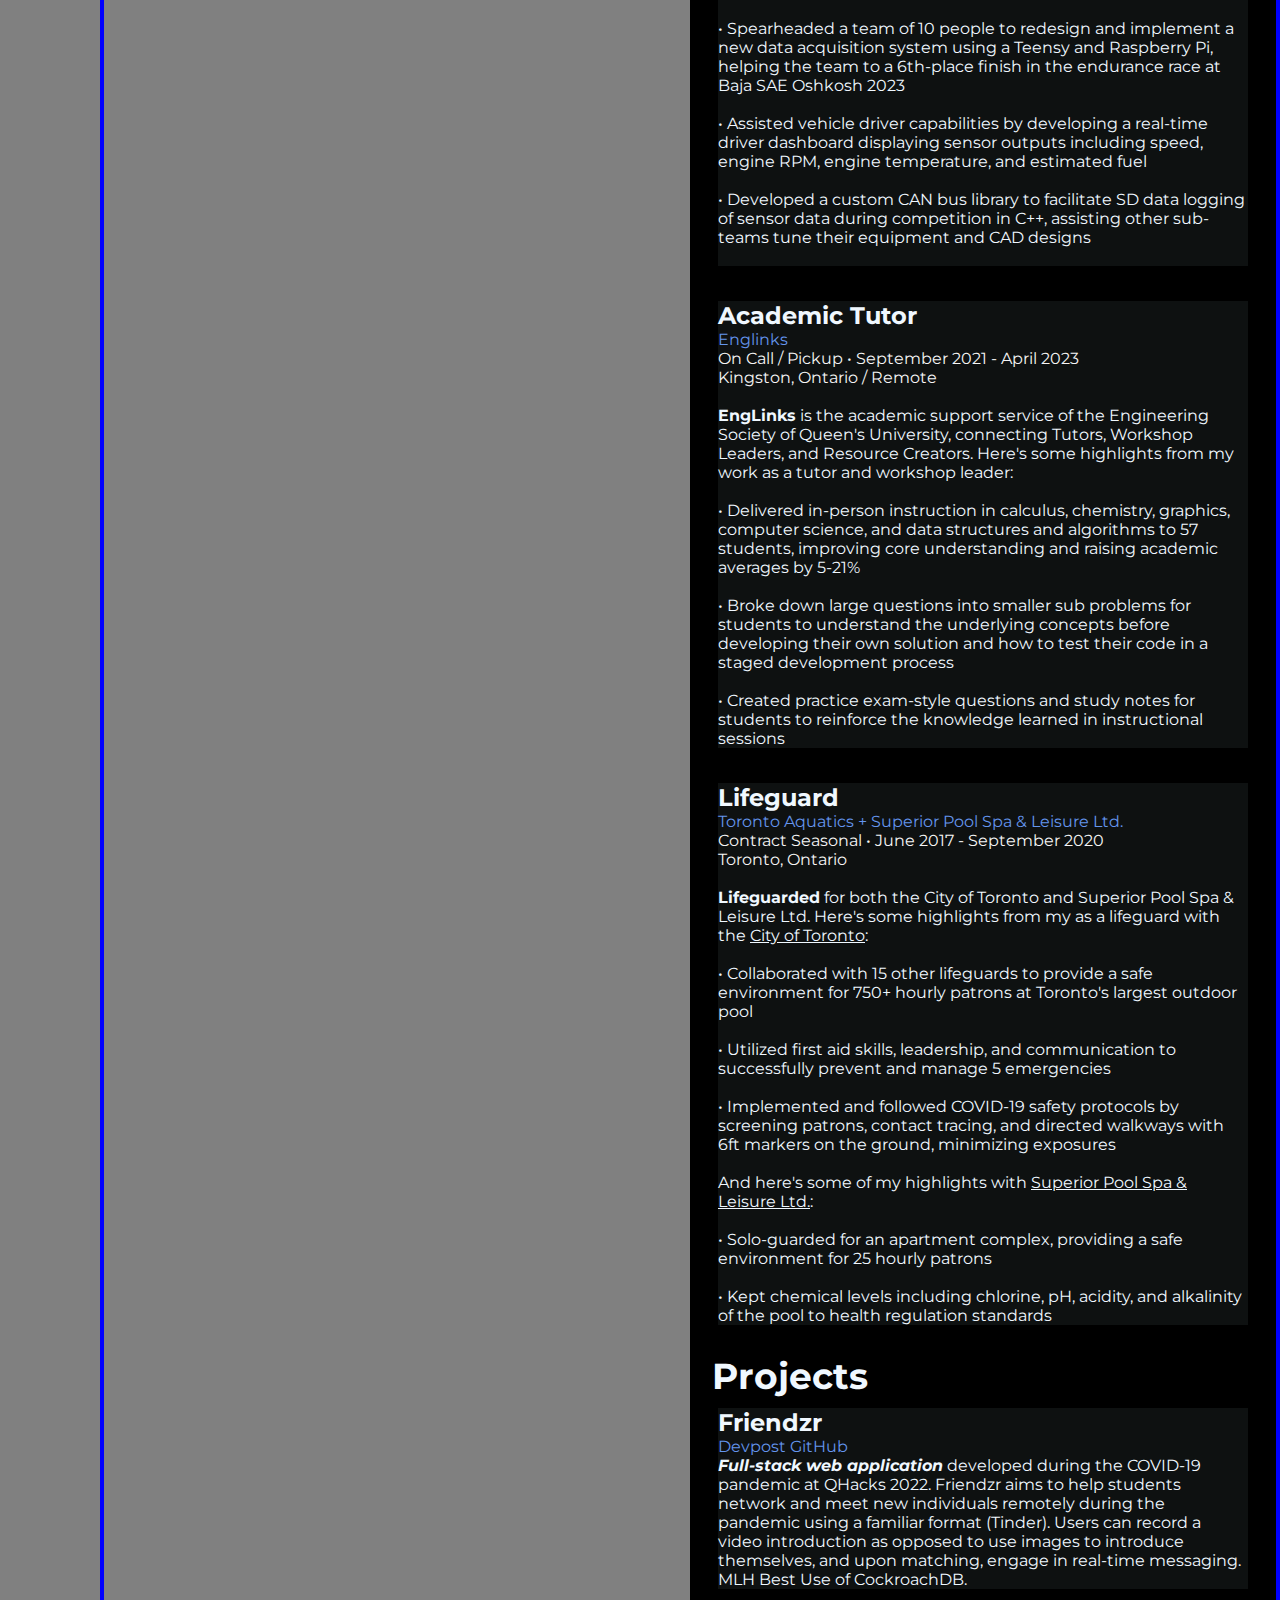
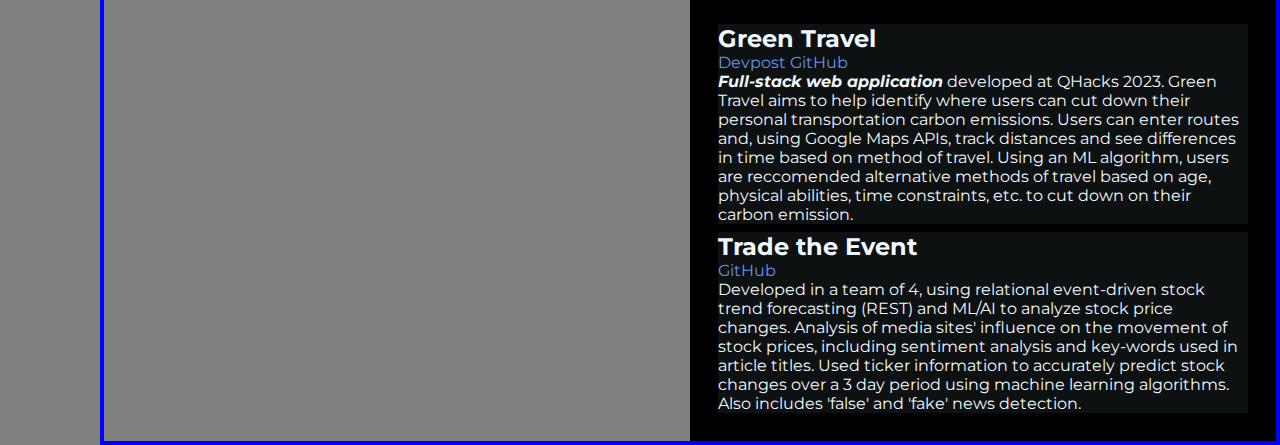
==== commit c70ffa37: "projects section started, 3x to go" ====
--- a/index.html
+++ b/index.html
@@ -5,6 +5,7 @@
 		<meta name="viewport" content="width=device-width, initial-scale=1.0">
 		<link rel="stylesheet" href="styles.css">
 		<link href='https://fonts.googleapis.com/css?family=Montserrat' rel='stylesheet'>
+		<script src="script.js"></script>
 		<title>Adam's Personal Website</title>
 	</head>
 	<body>
@@ -27,9 +28,10 @@
 				</nav>
 				<p>I'm a computer engineer based in Toronto, Ontario. I am passionate about delivering data-driven solutions to clients and learning new technologies. In my spare time, you can find me rock climbing, biking, online, or working on my next personal project.</p>
 				<div class="interior-linking">
+					<script src="script.js"></script>
 					<a href="#Education">01 EDUCATION</a>
 					<a href="#Experience">02 EXPERIENCE</a>
-					<a href="#">03 PROJECTS</a>
+					<a href="#Projects">03 PROJECTS</a>
 					<a href="#">04 MISC</a>
 				</div>
 			</div>
@@ -148,13 +150,45 @@
 				</section>
 				<!-- Close the work experience section-->
                 <section class="Projects" id="Projects">
-					<div class="project-panel">
+					<h1>Projects</h1>
+						<div class="project-panel">
+							<h2>Friendzr</h2>
+							<div class="project-panel-info">
+								<a href="https://devpost.com/software/friendzr" target="_blank">Devpost</a>
+								<a href="https://github.com/aolwyn/Friendzr" target="_blank">GitHub</a>
+							</div>
+								<p>
+									<strong><em>Full-stack web application</em></strong> developed during the COVID-19 pandemic at QHacks 2022. Friendzr aims to help students network and meet new individuals remotely during the pandemic using a familiar format (Tinder).
+									Users can record a video introduction as opposed to use images to introduce themselves, and upon matching, engage in real-time messaging. MLH Best Use of CockroachDB. 
+								</p>
+						</div>
+						<br>
+						<div class="project-panel">
+							<h2>Green Travel</h2>
+							<div class="project-panel-info">
+								<a href="https://devpost.com/software/green-travel" target="_blank">Devpost</a>
+								<a href="https://github.com/aolwyn/Green-Travel" target="_blank">GitHub</a>
+							</div>
+								<p>
+									<strong><em>Full-stack web application</em></strong> developed at QHacks 2023. Green Travel aims to help identify where users can cut down their personal transportation carbon emissions. Users can enter routes and, using Google Maps APIs, track distances and see differences in time based on method of travel. Using an ML algorithm, users are reccomended alternative methods of travel based on age, physical abilities, time constraints, etc. to cut down on their carbon emission.
+								</p>
+						</div>
+						<div class="project-panel">
+							<h2>Trade the Event</h2>
+							<div class="project-panel-info">
+								<a href="https://github.com/aolwyn/CMPE351_Group11" target="_blank">GitHub</a>
+							</div>
+								<p>
+									Developed in a team of 4, using relational event-driven stock trend forecasting (REST) and ML/AI to analyze stock price changes. Analysis of media sites' influence on the movement of stock prices, including sentiment analysis and key-words used in article titles. Used ticker information to accurately predict stock changes over a 3 day period using machine learning algorithms. Also includes 'false' and 'fake' news detection.
+								</p>
+						</div>
+						<!-- continue here with healthcare website, guessmaster, C++ game.-->
 
-					</div>
 
                 </section>
 				<section class="Gaming" id="Gaming">
 					<div class="gaming-panel">
+
 						
 					</div>
 				</section>
--- a/styles.css
+++ b/styles.css
@@ -20,7 +20,7 @@
     display: flex;
     max-width: 1600px;
     border: 4px solid blue;
-    margin-left: 20px;
+    margin-left: 100px;
 }
 
 .left-column {
@@ -76,6 +76,12 @@
     color: #2E456D;
 }
 
+/* .interior-linking a.active {
+    color: black; 
+    font-weight: bold; 
+} */
+
+
 .right-column h1 {
     padding-bottom: 2px;
     margin: 2px;
@@ -89,7 +95,8 @@
     margin: 8px;
 }
 
-.experience-panel-info {
+.experience-panel-info,
+.project-panel-info {
     display: inline;
 }
 .experience-panel-info a {
@@ -99,3 +106,15 @@
 .experience-panel-info p {
     color: whitesmoke;
 }
+
+.project-panel-info a {
+    color: cornflowerblue;
+}
+
+.project-panel-info p {
+    color: whitesmoke;
+}
+
+/* .project-panel img {
+
+} */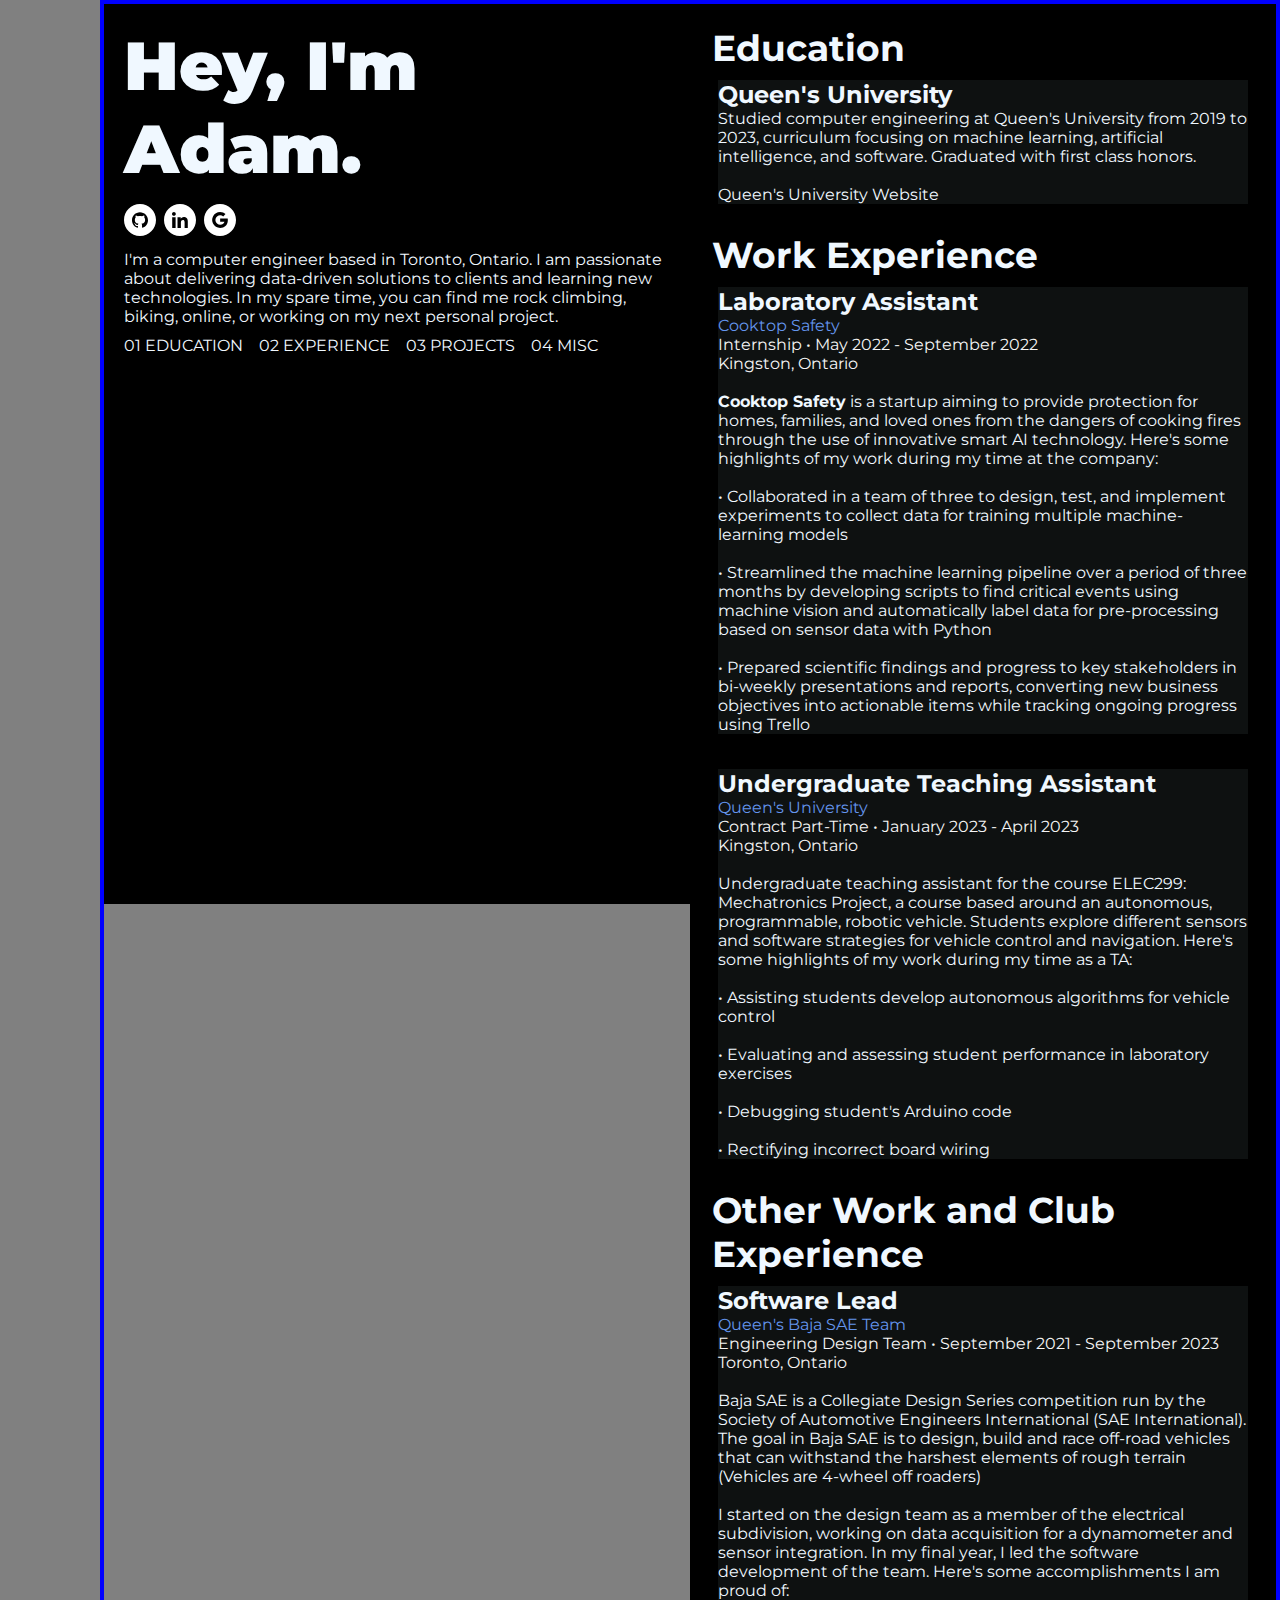
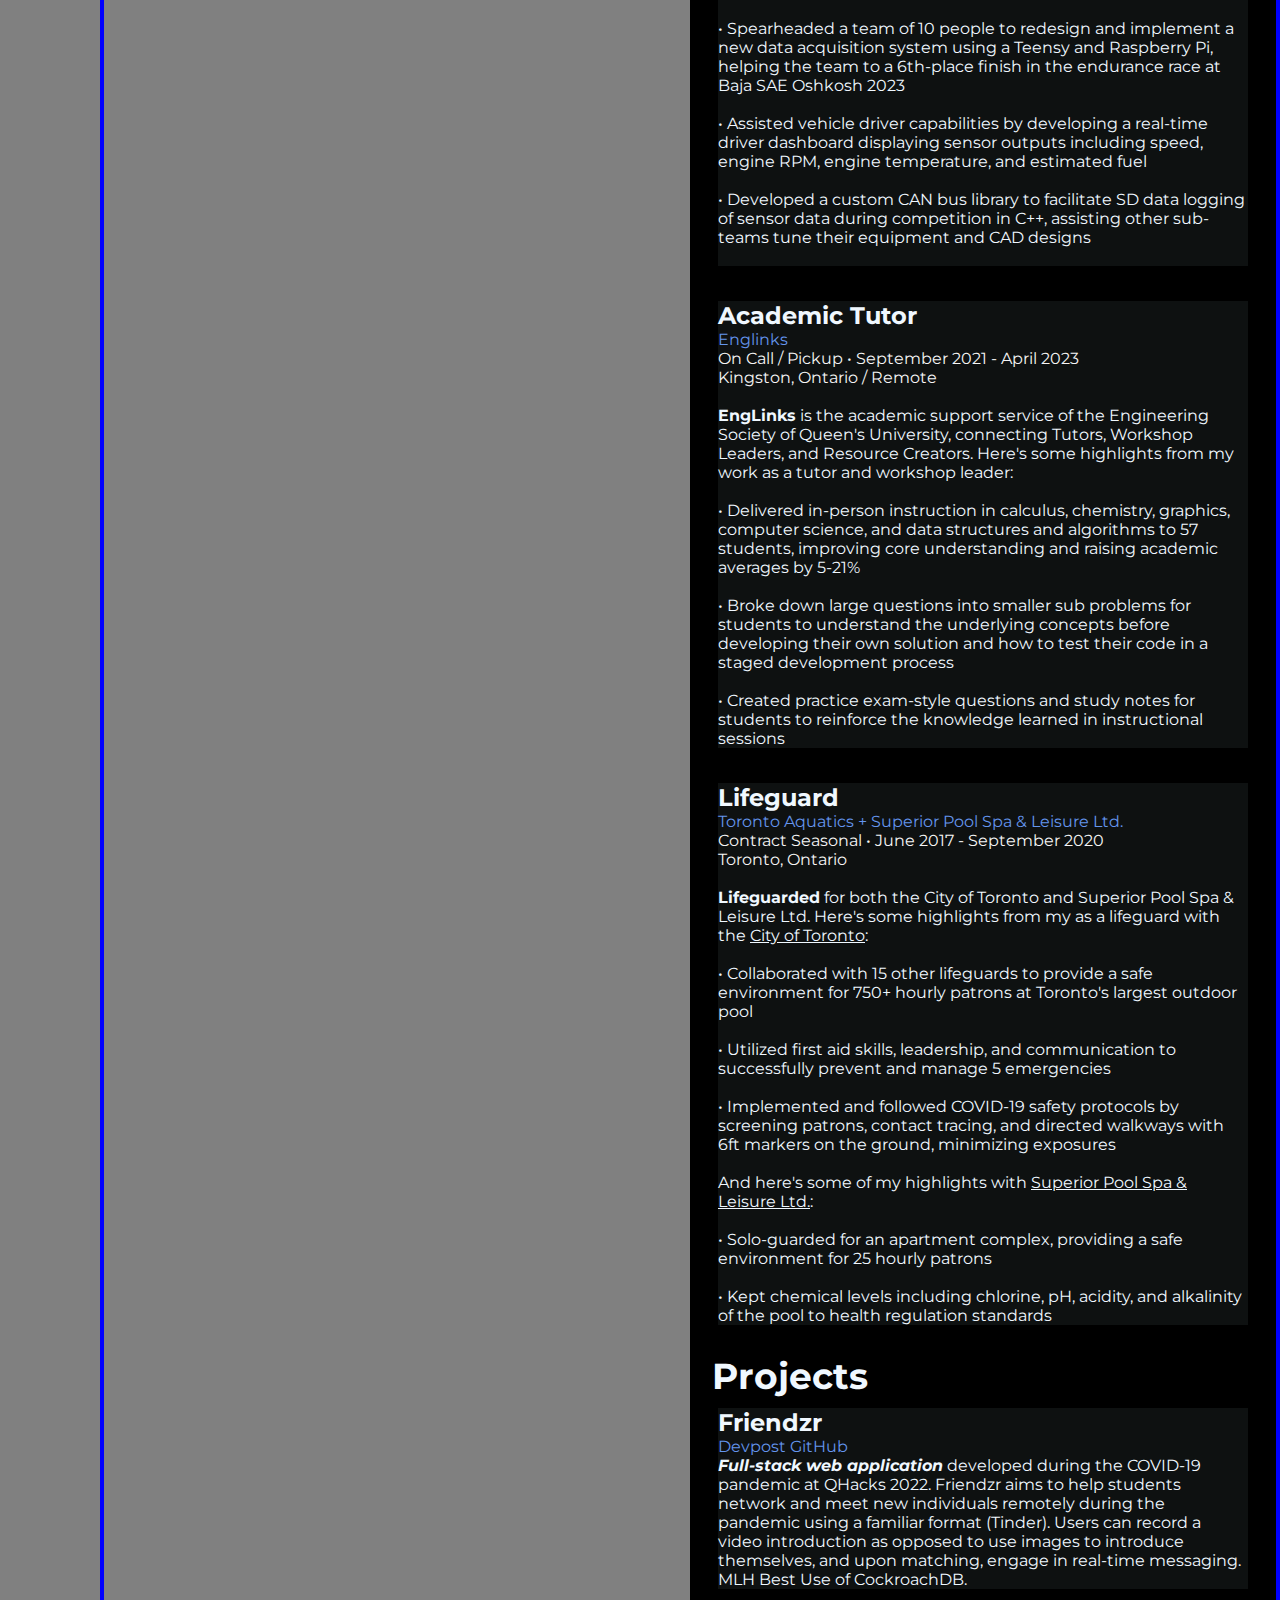
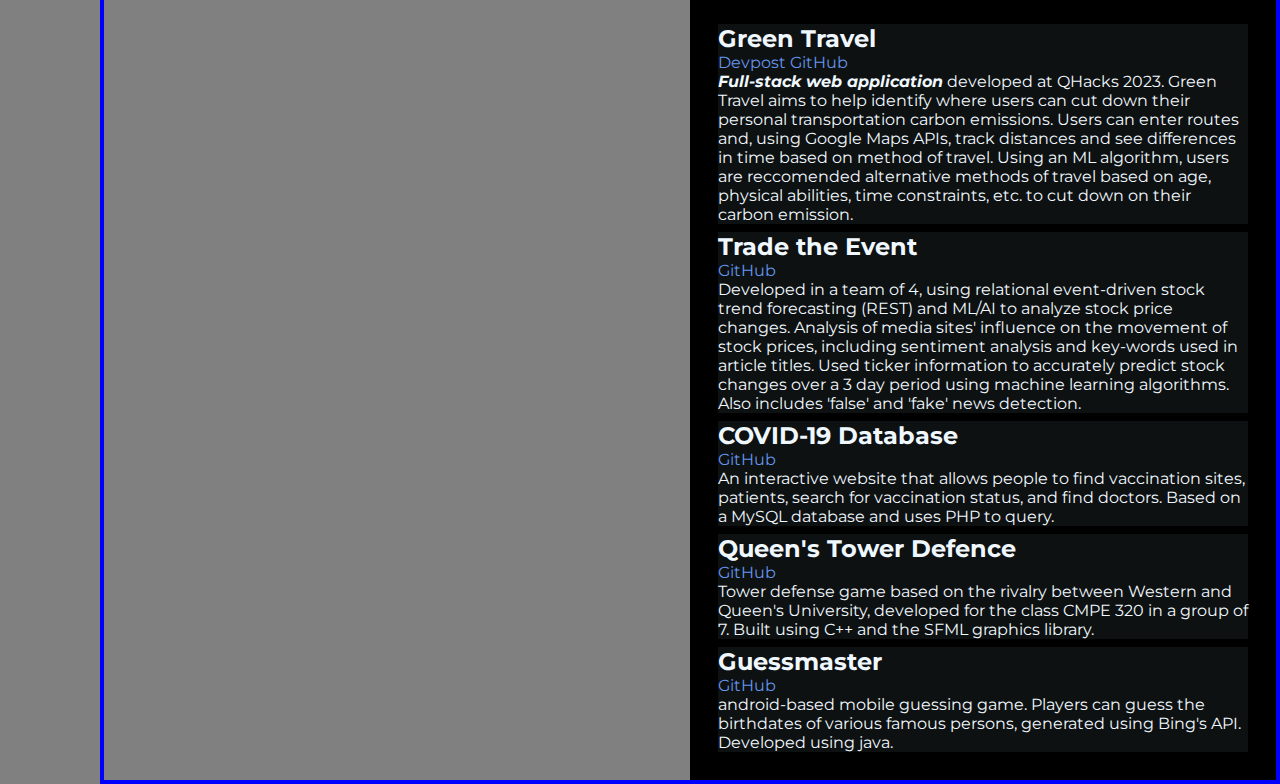
==== commit 11483cc3: "projects section compelted:" ====
--- a/index.html
+++ b/index.html
@@ -182,10 +182,33 @@
 									Developed in a team of 4, using relational event-driven stock trend forecasting (REST) and ML/AI to analyze stock price changes. Analysis of media sites' influence on the movement of stock prices, including sentiment analysis and key-words used in article titles. Used ticker information to accurately predict stock changes over a 3 day period using machine learning algorithms. Also includes 'false' and 'fake' news detection.
 								</p>
 						</div>
-						<!-- continue here with healthcare website, guessmaster, C++ game.-->
-
-
+						<div class="project-panel">
+							<h2>COVID-19 Database</h2>
+							<div class="project-panel-info">
+								<a href="https://github.com/aolwyn/COVID-19-Database" target="_blank">GitHub</a>
+							</div>
+							<p>
+								An interactive website that allows people to find vaccination sites, patients, search for vaccination status, and find doctors. Based on a MySQL database and uses PHP to query.
+							</p>
+						</div>
+						<div class="project-panel">
+							<h2>Queen's Tower Defence</h2>
+							<div class="project-panel-info">
+								<a href="https://github.com/aolwyn/Tower-Defence-Game" target="_blank">GitHub</a>
+							</div>
+							<p>
+								Tower defense game based on the rivalry between Western and Queen's University, developed for the class CMPE 320 in a group of 7. Built using C++ and the SFML graphics library.
+							</p>
+						</div>
+						<div class="project-panel">
+							<h2>Guessmaster</h2>
+							<div class="project-panel-info">
+								<a href="https://github.com/aolwyn/GuessMaster" target="_blank">GitHub</a>
+							</div>
+							<p>android-based mobile guessing game. Players can guess the birthdates of various famous persons, generated using Bing's API. Developed using java.</p>
+						</div>
                 </section>
+				<!-- TODO do the gaming, misc section -->
 				<section class="Gaming" id="Gaming">
 					<div class="gaming-panel">
 
